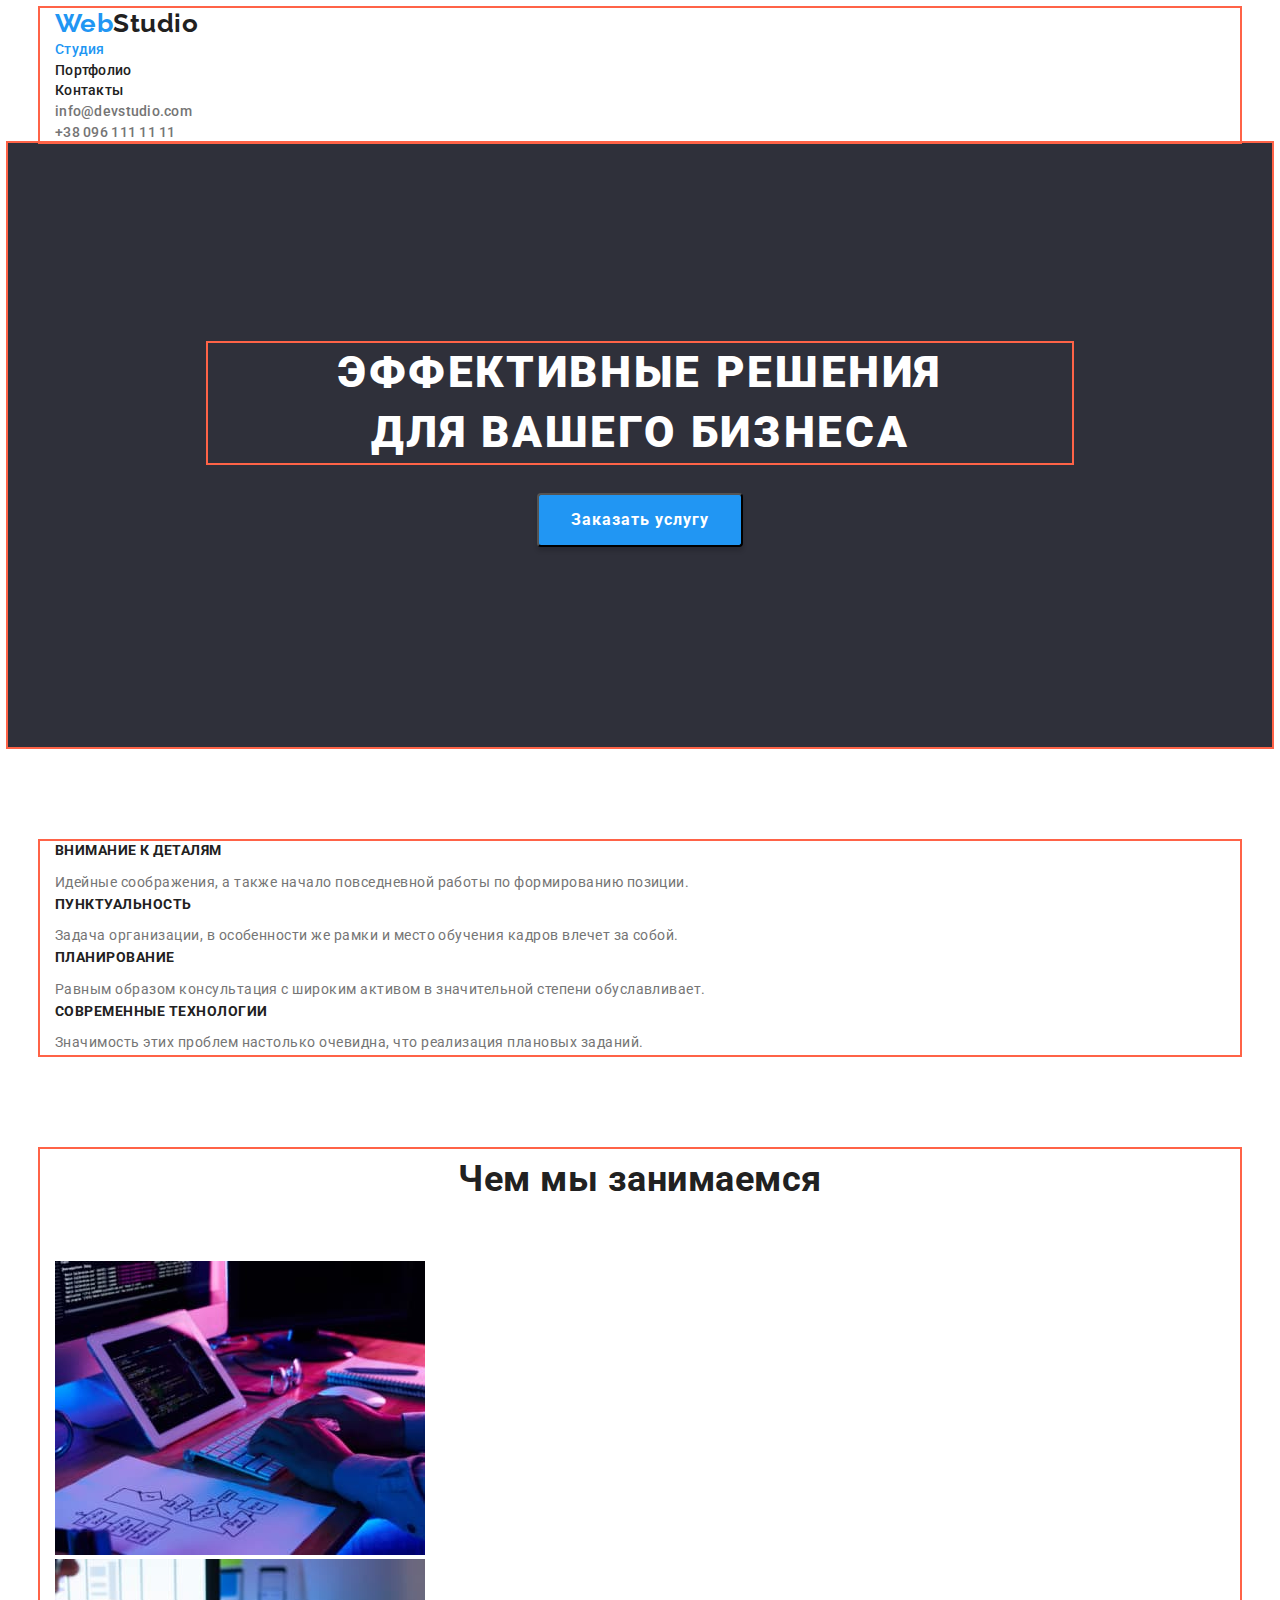
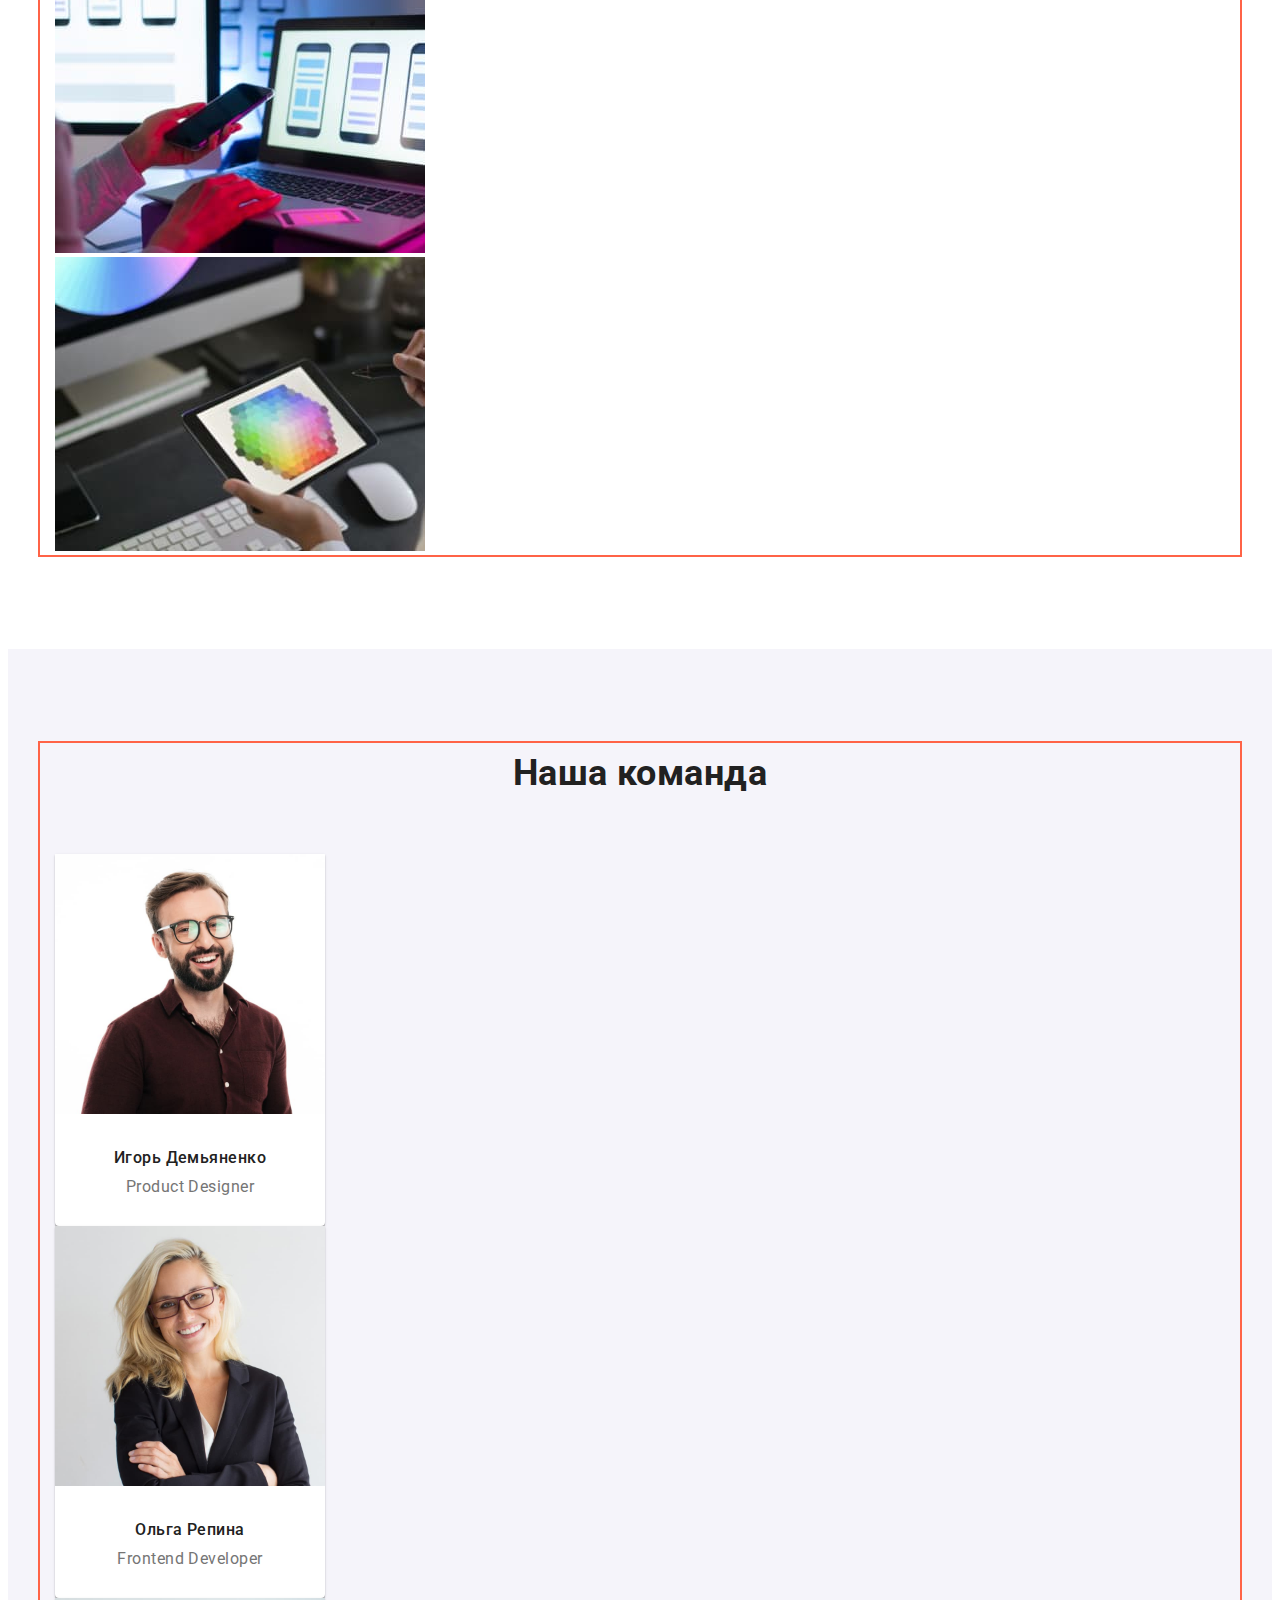
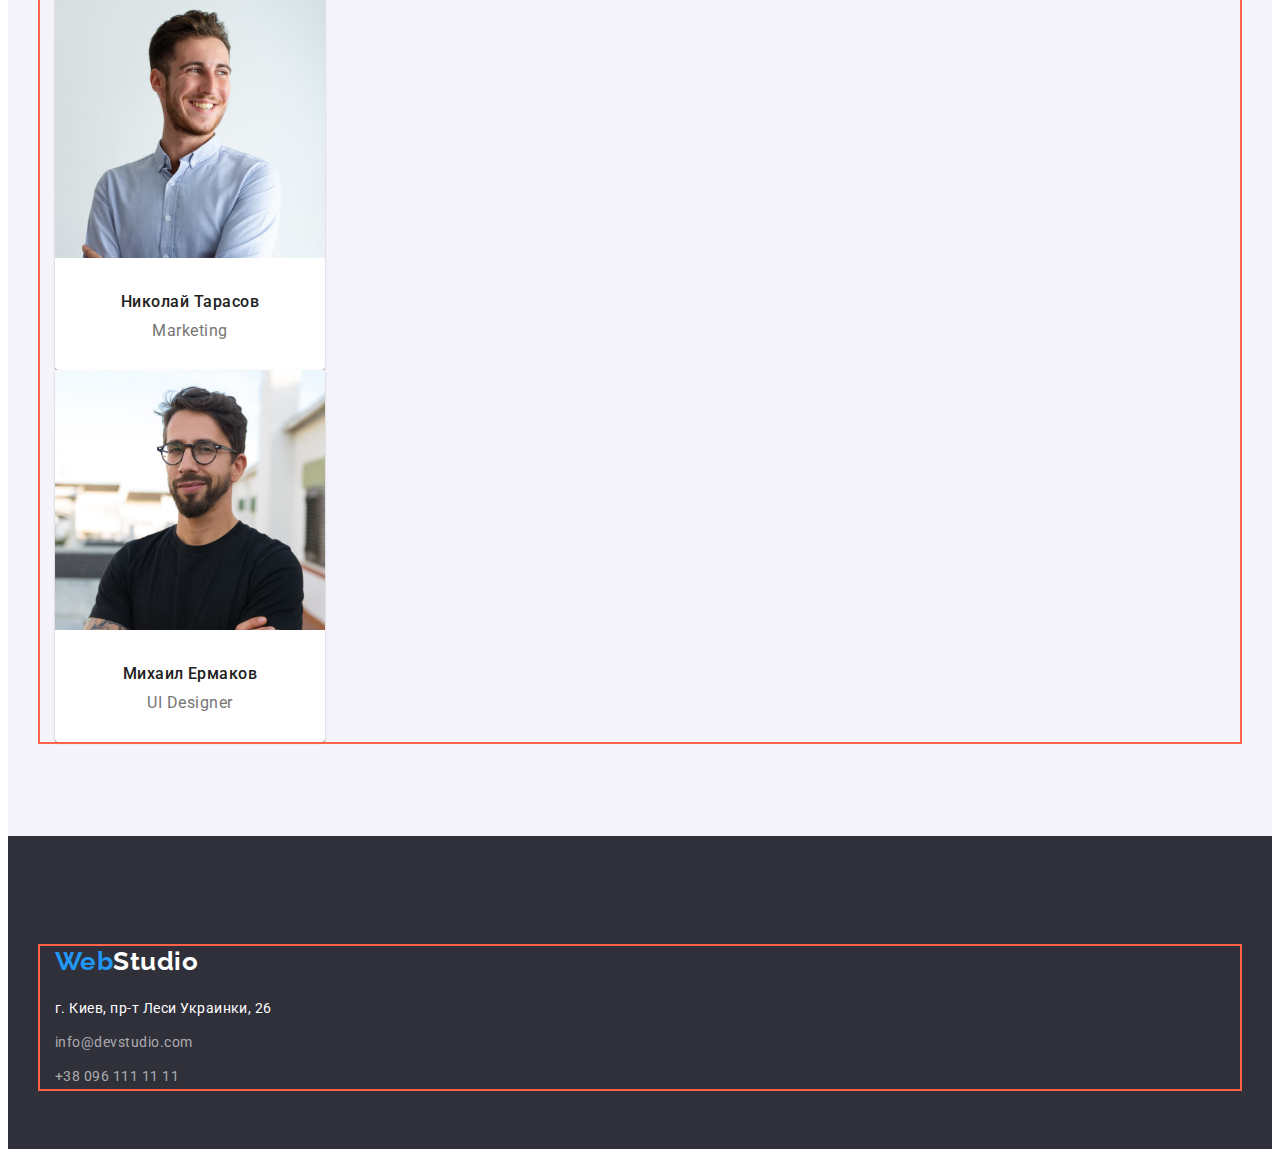
==== index.html @ fc855149 "Добавляет стили и оформление в секцию Наша команда" ====
<!DOCTYPE html>
<html lang="ru">
  <head>
    <meta charset="UTF-8" />
    <meta http-equiv="X-UA-Compatible" content="IE=edge" />
    <meta name="viewport" content="width=device-width, initial-scale=1.0" />
    <title>Document</title>
    <link rel="preconnect" href="https://fonts.googleapis.com" />
    <link rel="preconnect" href="https://fonts.gstatic.com" crossorigin />
    <link
      href="https://fonts.googleapis.com/css2?family=Lato&family=Raleway:wght@700&family=Roboto:wght@400;500;700;900&display=swap"
      rel="stylesheet"
    />
    <link
      rel="stylesheet"
      href="https://cdnjs.cloudflare.com/ajax/libs/modern-normalize/1.1.0/modern-normalize.min.css"
      integrity="sha512-wpPYUAdjBVSE4KJnH1VR1HeZfpl1ub8YT/NKx4PuQ5NmX2tKuGu6U/JRp5y+Y8XG2tV+wKQpNHVUX03MfMFn9Q=="
      crossorigin="anonymous"
      referrerpolicy="no-referrer"
    />
    <link rel="stylesheet" href="./css/styles.css" />
  </head>
  <body>
    <!--Шапка сайта-->
    <header class="header-page">
      <div class="container">
        <nav class="header-nav">
          <!--Навигация на другие страницы-->
          <a href="./index.html" class="logo"
            >Web<span class="studio-black">Studio</span></a
          >
          <ul class="header-list list">
            <li class="header-item">
              <a href="" class="header-link current">Студия</a>
            </li>
            <li class="header-item">
              <a href="./portfolio.html" class="header-link">Портфолио</a>
            </li>
            <li class="header-item">
              <a href="" class="header-link">Контакты</a>
            </li>
          </ul>
        </nav>

        <!--Ccылки на электронный адрес и телефон-->
        <div>
          <ul class="contacts-list list">
            <li>
              <a href="mailto:info@devstudio.com" class="header-contacts"
                >info@devstudio.com</a
              >
            </li>
            <li>
              <a href="tel.:+380961111111" class="header-contacts"
                >+38 096 111 11 11</a
              >
            </li>
          </ul>
        </div>
      </div>
    </header>

    <!--Уникальный контент страницы-->
    <main>
      <!--Герой-->
      <section class="hero">
        <h1 class="hero-title">
          Эффективные решения <br />
          для вашего бизнеса
        </h1>
        <button type="button" class="hero-btn pointer">Заказать услугу</button>
      </section>

      <!--Преимущества (скрытое название)-->
      <section class="feature section">
        <div class="container">
          <h2 hidden>Преимущества</h2>
          <ul class="feature-list list">
            <li>
              <h3 class="feature-title">Внимание к деталям</h3>
              <p class="feature-text">
                Идейные соображения, а также начало повседневной работы по
                формированию позиции.
              </p>
            </li>
            <li>
              <h3 class="feature-title">Пунктуальность</h3>
              <p class="feature-text">
                Задача организации, в особенности же рамки и место обучения
                кадров влечет за собой.
              </p>
            </li>
            <li>
              <h3 class="feature-title">Планирование</h3>
              <p class="feature-text">
                Равным образом консультация с широким активом в значительной
                степени обуславливает.
              </p>
            </li>
            <li>
              <h3 class="feature-title">Современные технологии</h3>
              <p class="feature-text">
                Значимость этих проблем настолько очевидна, что реализация
                плановых заданий.
              </p>
            </li>
          </ul>
        </div>
      </section>

      <!--Чем мы занимаемся-->
      <section class="about">
        <div class="container">
          <h2 class="about-title">Чем мы занимаемся</h2>
          <ul class="about-list list">
            <li class="about-item">
              <img
                src="./images/transformer.jpg"
                alt="На фото ноутбук-трансформер и руки на клавиатуре"
                width="370"
              />
            </li>
            <li class="about-item">
              <img
                src="./images/laptop.jpg"
                alt="На фото ноутбук и смартфон в руке"
                width="370"
              />
            </li>
            <li class="about-item">
              <img
                src="./images/tablet.jpg"
                alt="На фото планшет в руке"
                width="370"
              />
            </li>
          </ul>
        </div>
      </section>

      <!--Наша команда-->
      <section class="team section">
        <div class="container">
          <h2 class="team-title">Наша команда</h2>
          <ul class="team-list list">
            <li class="team-card">
              <img
                src="./images/demianenko.jpg"
                alt="На фото продукт дизайнер Игорь Демьяненко"
                width="270"
              />
              <div class="team-text">
                <h3 class="team-person">Игорь Демьяненко</h3>
                <p lang="en" class="team-position">Product Designer</p>
              </div>
            </li>
            <li class="team-card">
              <img
                src="./images/repina.jpg"
                alt="На фото фронтенд разработчик Ольга Репина"
                width="270"
              />
              <div class="team-text">
                <h3 class="team-person">Ольга Репина</h3>
                <p lang="en" class="team-position">Frontend Developer</p>
              </div>
            </li>
            <li class="team-card">
              <img
                src="./images/tarasov.jpg"
                alt="На фото маркетолог Николай Тарасов"
                width="270"
              />
              <div class="team-text">
                <h3 class="team-person">Николай Тарасов</h3>
                <p lang="en" class="team-position">Marketing</p>
              </div>
            </li>
            <li class="team-card">
              <img
                src="./images/ermakov.jpg"
                alt="На фото дизайнер интерфейса Михаил Ермаков"
                width="270"
              />
              <div class="team-text">
                <h3 class="team-person">Михаил Ермаков</h3>
                <p lang="en" class="team-position">UI Designer</p>
              </div>
            </li>
          </ul>
        </div>
      </section>
    </main>

    <!--Подвал сайта-->
    <footer class="footer">
      <div class="container">
        <a href="./index.html" class="logo"
          >Web<span class="studio-white">Studio</span></a
        >
        <address class="address">
          <ul class="address-list list">
            <li class="address-items">
              <a href="" class="footer-address"
                >г. Киев, пр-т Леси Украинки, 26
              </a>
            </li>
            <li class="address-items">
              <a href="mailto:info@devstudio.com" class="footer-contacts"
                >info@devstudio.com</a
              >
            </li>
            <li>
              <a href="tel.:+380961111111" class="footer-contacts"
                >+38 096 111 11 11</a
              >
            </li>
          </ul>
        </address>
      </div>
    </footer>
  </body>
</html>
---- css/styles.css ----
:root {
  --primary-text-color: #212121;
  --title-text-color: #757575;
  --accent-color: #2196f3;
  --primary-white-color: #ffffff;
  --secondary-bg-color: #e5e5e5;
  --team-button-bg-color: #f5f4fa;
  --contacts-footer-color: rgba(255, 255, 255, 0.6);
  --footer-bg-color: #2f303a;
}

html {
  box-sizing: border-box;
}

*,
*::before,
*::after {
  box-sizing: inherit;
}

body {
  color: var(--primary-text-color);
  background-color: var(--primary-white-color);

  font-family: Roboto, sans-serif;
  letter-spacing: 0.03em;
}

.list {
  padding: 0;
  margin: 0;
  list-style: none;
}

.header-link.current {
  color: var(--accent-color);
  text-decoration: none;
}

.pointer {
  cursor: pointer;
}

.container {
  margin-left: auto;
  margin-right: auto;
  width: 1200px;
  padding-left: 15px;
  padding-right: 15px;
  outline: 2px solid tomato;
}

.section {
  padding-top: 94px;
  padding-bottom: 94px;
}

/* Logo */
.logo {
  color: var(--accent-color);
  font-family: Raleway, sans-serif;

  font-weight: 700;
  font-size: 26px;
  line-height: 1.2;
  text-decoration: none;
}

.logo:focus {
  color: var(--accent-color);
}

.studio-black {
  color: var(--primary-text-color);
  text-decoration: none;
}

.studio-white {
  color: var(--primary-white-color);
}

/* Header */
.header-link {
  color: var(--primary-text-color);

  font-style: normal;
  font-weight: 500;
  font-size: 14px;
  line-height: 1.4;
  letter-spacing: 0.02em;
  text-decoration: none;
}

.header-link:hover,
.header-link:focus {
  color: var(--accent-color);
}

.header-contacts {
  color: var(--title-text-color);

  font-weight: 500;
  font-size: 14px;
  line-height: 1.4;
  letter-spacing: 0.02em;
  text-decoration: none;
}

.header-contacts:hover,
.header-contacts:focus {
  color: var(--accent-color);
}

.header-page {
  border-bottom: 1px solid #ececec;
}

/* .header-nav {
  display: flex;
  align-items: center;
  justify-content: space-between;
}

/* .header-list {
  display: flex;
  justify-content: flex-start;
  align-items: center;
  justify-content: space-between;
} */

/* .header-list > .header-item:not(:last-child) {
  margin-right: 50px;
} */

/* .header-list.flex-start {
  justify-content: flex-start;
} */

/* .header-list.center {
  justify-content: center;
} */

/* .header-list.space-between {
  justify-content: space-between;
} */

/* Hero */
.hero {
  background-color: var(--footer-bg-color);
  outline: 2px solid tomato;
  padding: 200px;

  text-align: center;
}

.hero-title {
  margin-top: 0;
  margin-bottom: 30px;
  color: var(--primary-white-color);

  font-weight: 900;
  font-size: 44px;
  line-height: 1.36;
  letter-spacing: 0.06em;
  text-transform: uppercase;
  outline: 2px solid tomato;
}

.hero-btn {
  display: inline-block;
  padding: 10px 32px;
  border-radius: 4px;
  min-width: 200px;

  color: var(--primary-white-color);
  background-color: var(--accent-color);
  box-shadow: 0px 4px 4px rgba(0, 0, 0, 0.15);

  font-family: inherit;
  font-weight: 700;
  font-size: 16px;
  line-height: 1.9;
  letter-spacing: 0.06em;
}

.hero-btn:hover,
.hero-btn:focus {
  background-color: #188ce8;
  color: var(--primary-white-color);
}

/* Feature */
.feature-text {
  margin-top: 0;
  margin-bottom: 0;

  color: var(--title-text-color);

  font-size: 14px;
  line-height: 1.71;
}

.feature-title {
  margin-top: 0;
  margin-bottom: 10px;

  font-weight: 700;
  font-size: 14px;
  line-height: 1.4;
  text-transform: uppercase;
}

/* About and Team */
.about {
  padding-bottom: 94px;
}
.about-title {
  margin-top: 0;
  margin-bottom: 50px;

  font-weight: 700;
  font-size: 36px;
  line-height: 1.7;
  text-align: center;
}

.team-title {
  margin-top: 0;
  margin-bottom: 50px;

  font-weight: 700;
  font-size: 36px;
  line-height: 1.7;
  text-align: center;
}

.team {
  background-color: var(--team-button-bg-color);
}

.team-card {
  width: 270px;

  background: #ffffff;
  box-shadow: 0px 1px 3px rgba(0, 0, 0, 0.12), 0px 1px 1px rgba(0, 0, 0, 0.14),
    0px 2px 1px rgba(0, 0, 0, 0.2);
  border-radius: 0px 0px 4px 4px;
}

.team-text {
  padding-top: 30px;
  padding-bottom: 30px;
}

.team-person {
  margin-top: 0;
  margin-bottom: 10px;

  font-weight: 500;
  font-size: 16px;
  line-height: 1.19;
  text-align: center;
}

.team-position {
  margin-top: 0;
  margin-bottom: 0;

  color: var(--title-text-color);

  font-size: 16px;
  line-height: 1.19;
  text-align: center;
}

/* Footer */
.footer {
  background-color: var(--footer-bg-color);

  padding-top: 110px;
  padding-bottom: 60px;
}

.footer-address {
  color: var(--primary-white-color);

  font-style: normal;
  font-weight: 400;
  font-size: 14px;
  line-height: 1.7;
  text-decoration: none;
}

.footer-address:hover,
.footer-address:focus {
  color: var(--accent-color);
}

.footer-contacts {
  color: var(--contacts-footer-color);

  font-style: normal;
  font-weight: 400;
  font-size: 14px;
  line-height: 1.7;
  text-decoration: none;
}

.footer-contacts:hover,
.footer-contacts:focus {
  color: var(--accent-color);
}

.address {
  margin-top: 20px;
}

.address-items {
  margin-bottom: 10px;
}

/* ------Portfolio------ */
/* Our Projects and Works */
.projects-page {
  background-color: var(--secondary-bg-color);
}

.projects-list {
  margin-bottom: 35px;
}

.works-link {
  text-decoration: none;
}

.works-item {
  /* width: 370px;
  height: 404px; */
}

.works-text {
  padding: 20px 25px;
  border-bottom: 1px solid tomato;
  border-left: 1px solid tomato;
  border-right: 1px solid tomato;

  width: 370px;
}

.works-title {
  margin-top: 0;
  margin-bottom: 4px;
  color: var(--primary-text-color);

  font-weight: 700;
  font-size: 18px;
  line-height: 2;
  letter-spacing: 0.06em;
  text-decoration: none;
}

.works-desc {
  margin-top: 0;
  margin-bottom: 0;
  color: var(--title-text-color);

  font-weight: 400;
  font-size: 16px;
  line-height: 1.88;
}

.projects-btn {
  color: var(--primary-text-color);
  background-color: var(--team-button-bg-color);

  font-family: inherit;
  font-weight: 500;
  font-size: 16px;
  line-height: 1.6;
  text-align: center;
}

.projects-btn:hover,
.projects-btn:focus {
  background-color: var(--accent-color);
  color: var(--primary-white-color);
}
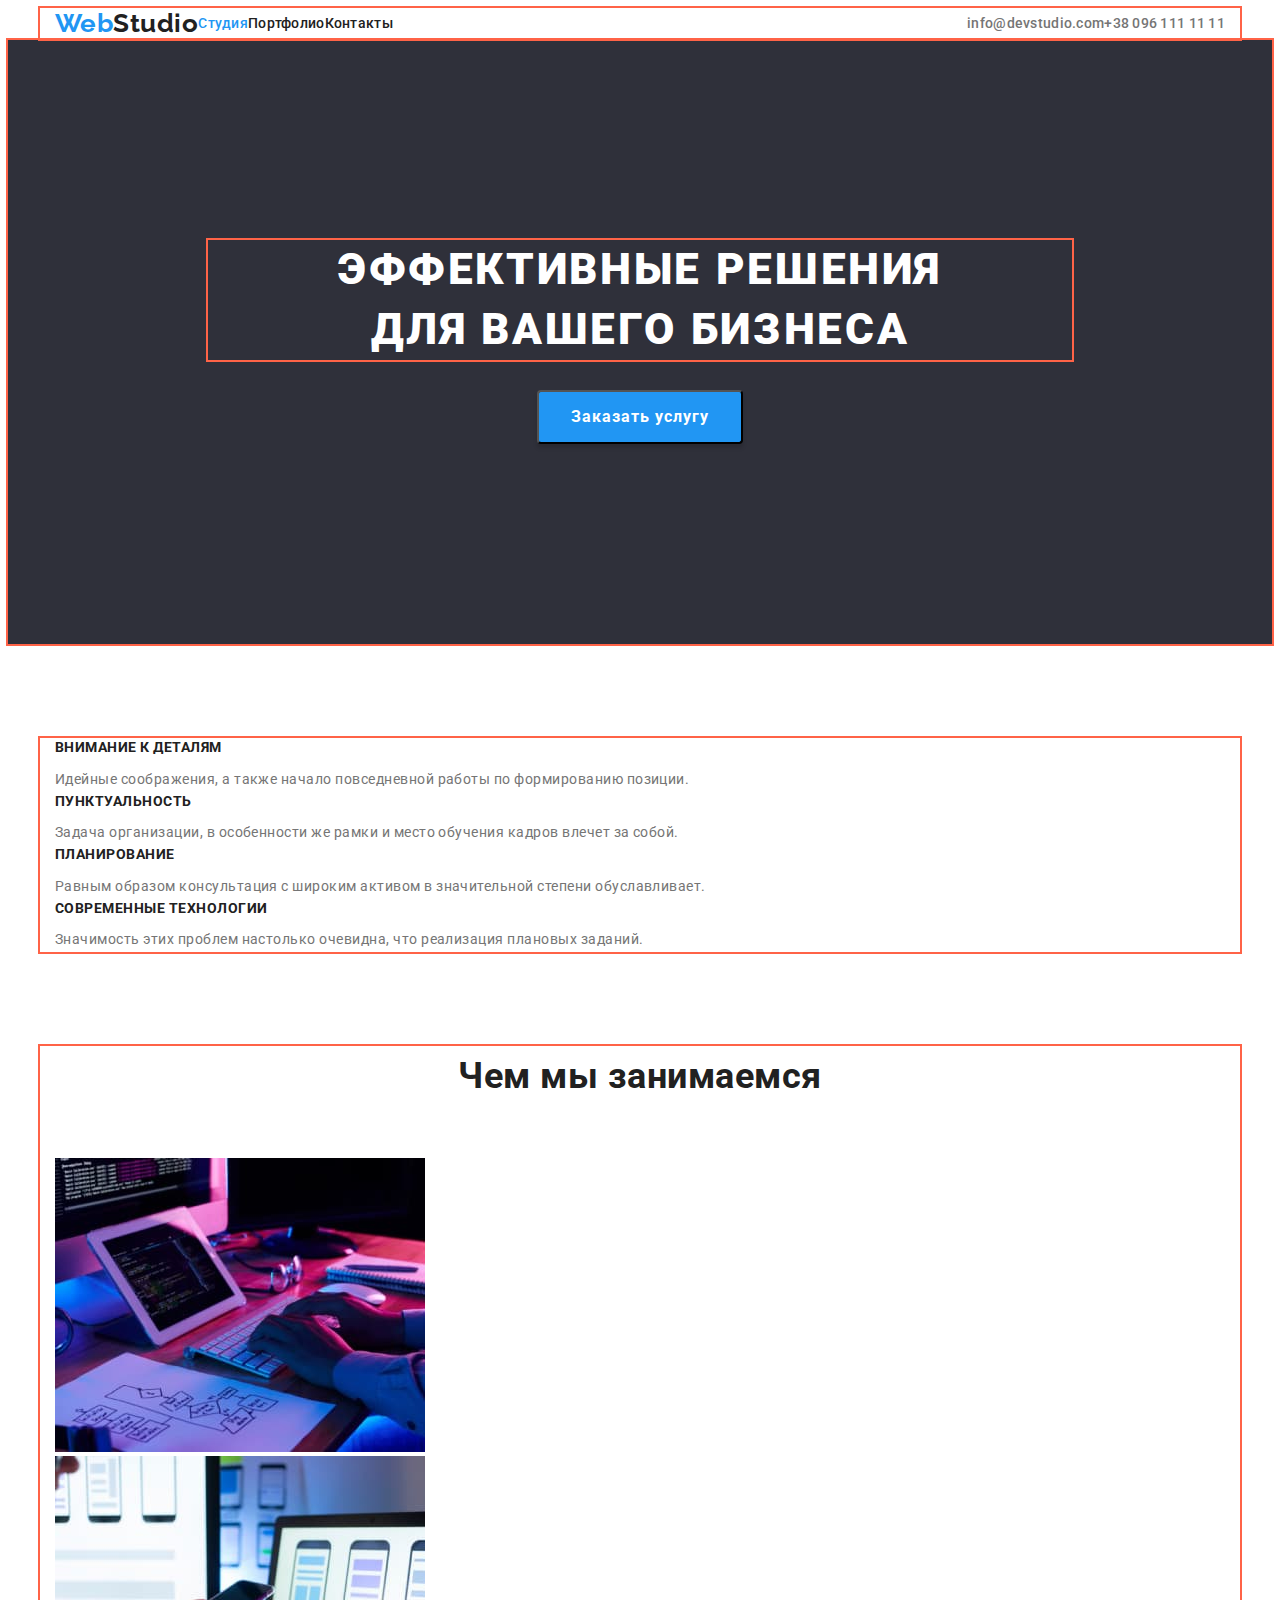
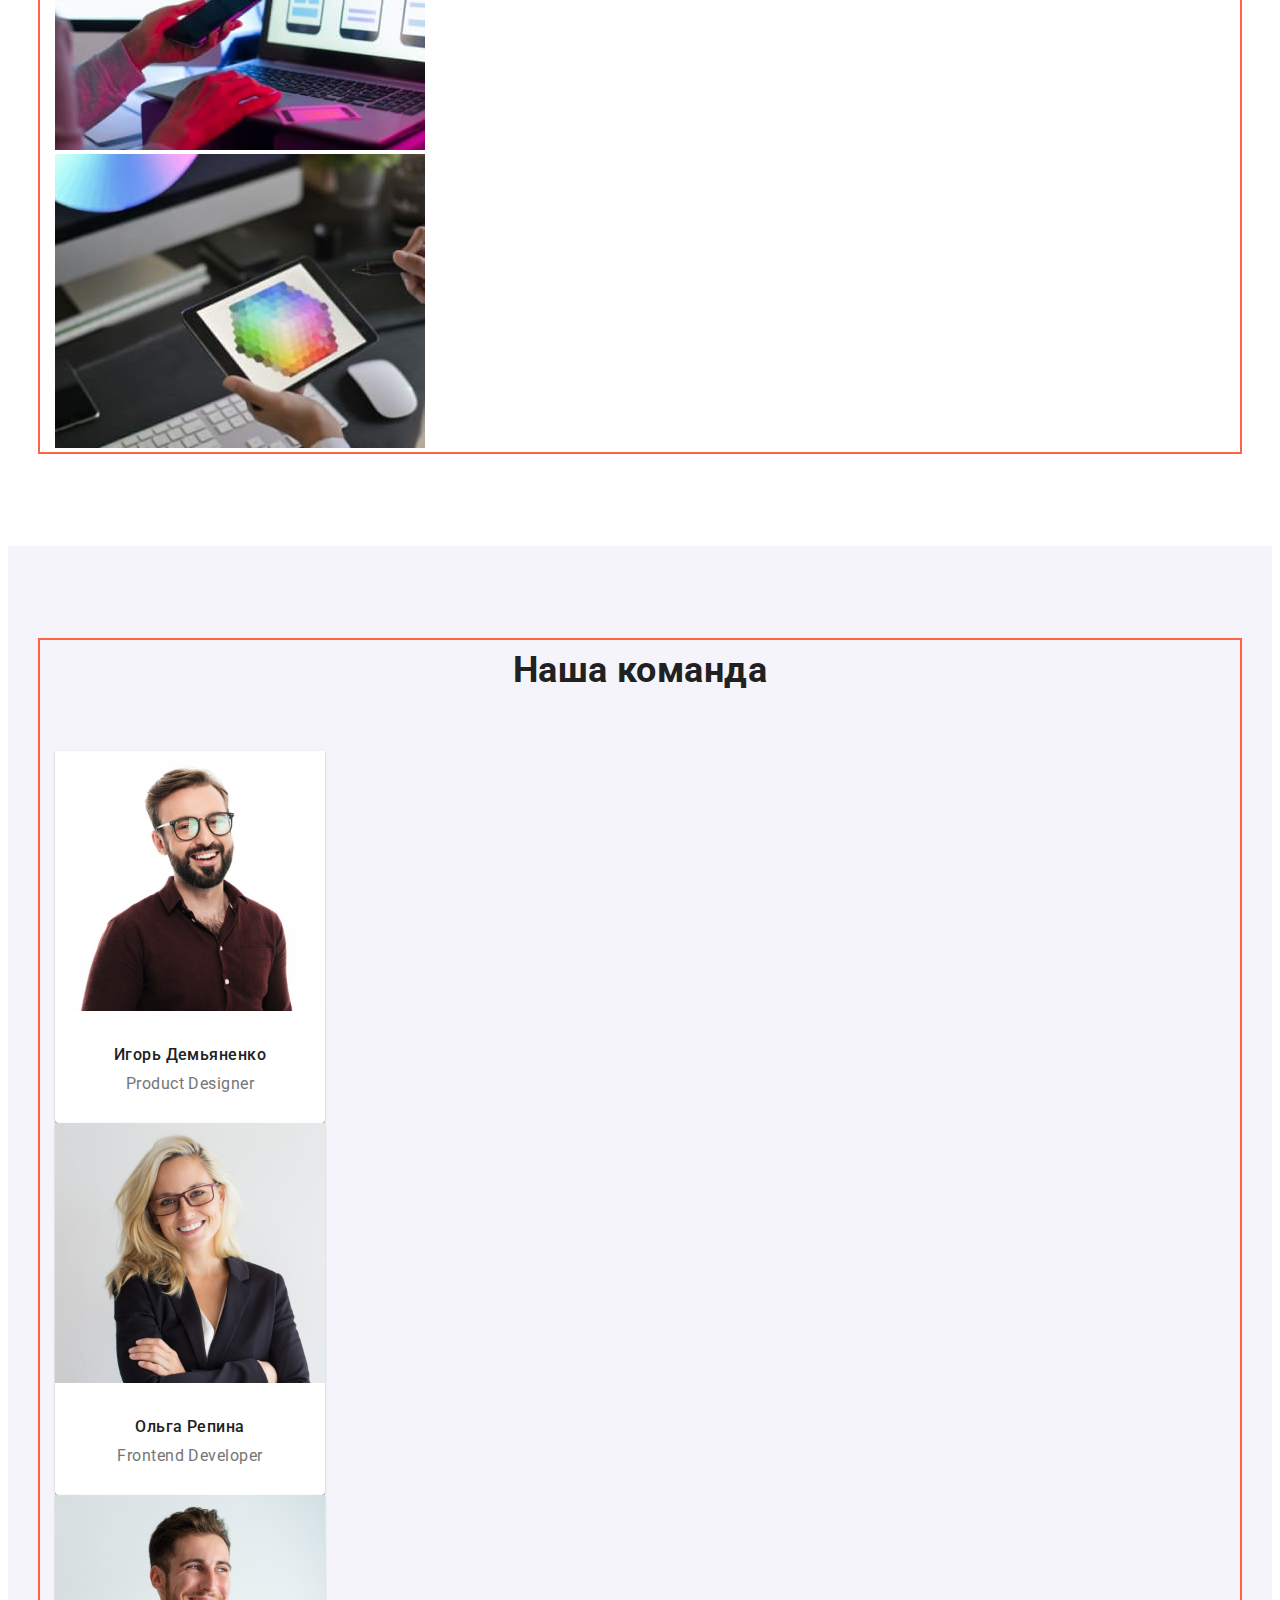
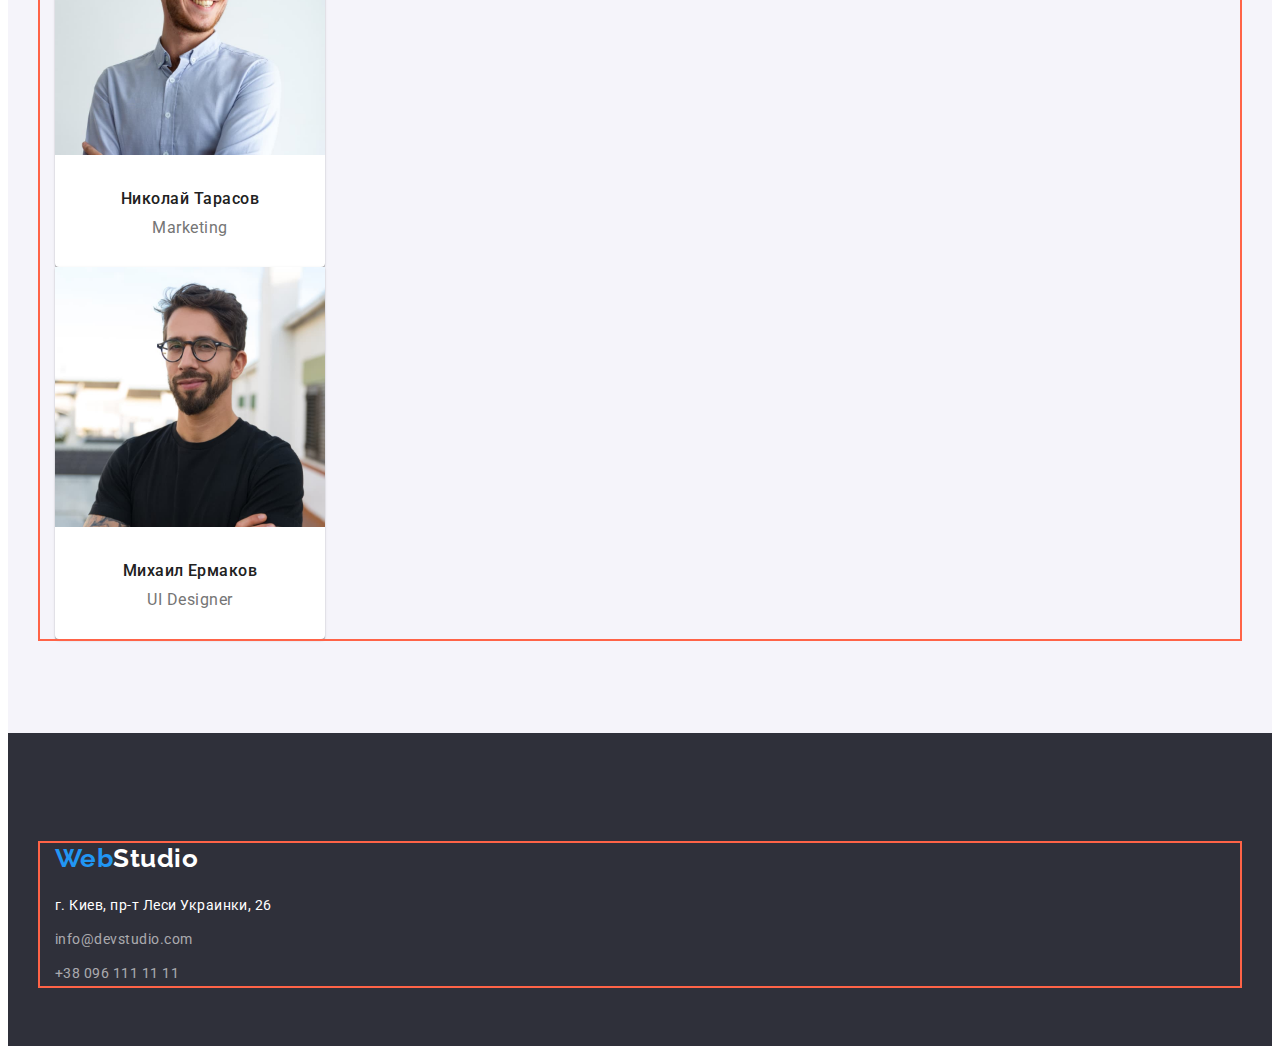
==== commit a957f86d: "Добавляет стили к хедеру" ====
--- a/index.html
+++ b/index.html
@@ -41,22 +41,18 @@
             </li>
           </ul>
         </nav>
-
-        <!--Ccылки на электронный адрес и телефон-->
-        <div>
-          <ul class="contacts-list list">
-            <li>
-              <a href="mailto:info@devstudio.com" class="header-contacts"
-                >info@devstudio.com</a
-              >
-            </li>
-            <li>
-              <a href="tel.:+380961111111" class="header-contacts"
-                >+38 096 111 11 11</a
-              >
-            </li>
-          </ul>
-        </div>
+        <ul class="contacts-list list">
+          <li class="contacts-item">
+            <a href="mailto:info@devstudio.com" class="header-contacts"
+              >info@devstudio.com</a
+            >
+          </li>
+          <li class="contacts-item">
+            <a href="tel.:+380961111111" class="header-contacts"
+              >+38 096 111 11 11</a
+            >
+          </li>
+        </ul>
       </div>
     </header>
 
--- a/css/styles.css
+++ b/css/styles.css
@@ -116,18 +116,27 @@
   border-bottom: 1px solid #ececec;
 }
 
-/* .header-nav {
+.header-page .container {
   display: flex;
   align-items: center;
-  justify-content: space-between;
-}
-
-/* .header-list {
+}
+
+.header-nav {
   display: flex;
-  justify-content: flex-start;
   align-items: center;
-  justify-content: space-between;
-} */
+}
+
+.header-list {
+  display: flex;
+  /* align-items: center; */
+  /* justify-content: flex-start;
+  justify-content: space-between; */
+}
+
+.contacts-list {
+  display: flex;
+  margin-left: auto;
+}
 
 /* .header-list > .header-item:not(:last-child) {
   margin-right: 50px;
@@ -323,7 +332,7 @@
 /* ------Portfolio------ */
 /* Our Projects and Works */
 .projects-page {
-  background-color: var(--secondary-bg-color);
+  background-color: var(--primary-white-color);
 }
 
 .projects-list {
@@ -335,15 +344,14 @@
 }
 
 .works-item {
-  /* width: 370px;
-  height: 404px; */
+  /* background: #ffffff; */
 }
 
 .works-text {
   padding: 20px 25px;
-  border-bottom: 1px solid tomato;
-  border-left: 1px solid tomato;
-  border-right: 1px solid tomato;
+  border-bottom: 1px solid #eeeeee;
+  border-left: 1px solid #eeeeee;
+  border-right: 1px solid #eeeeee;
 
   width: 370px;
 }
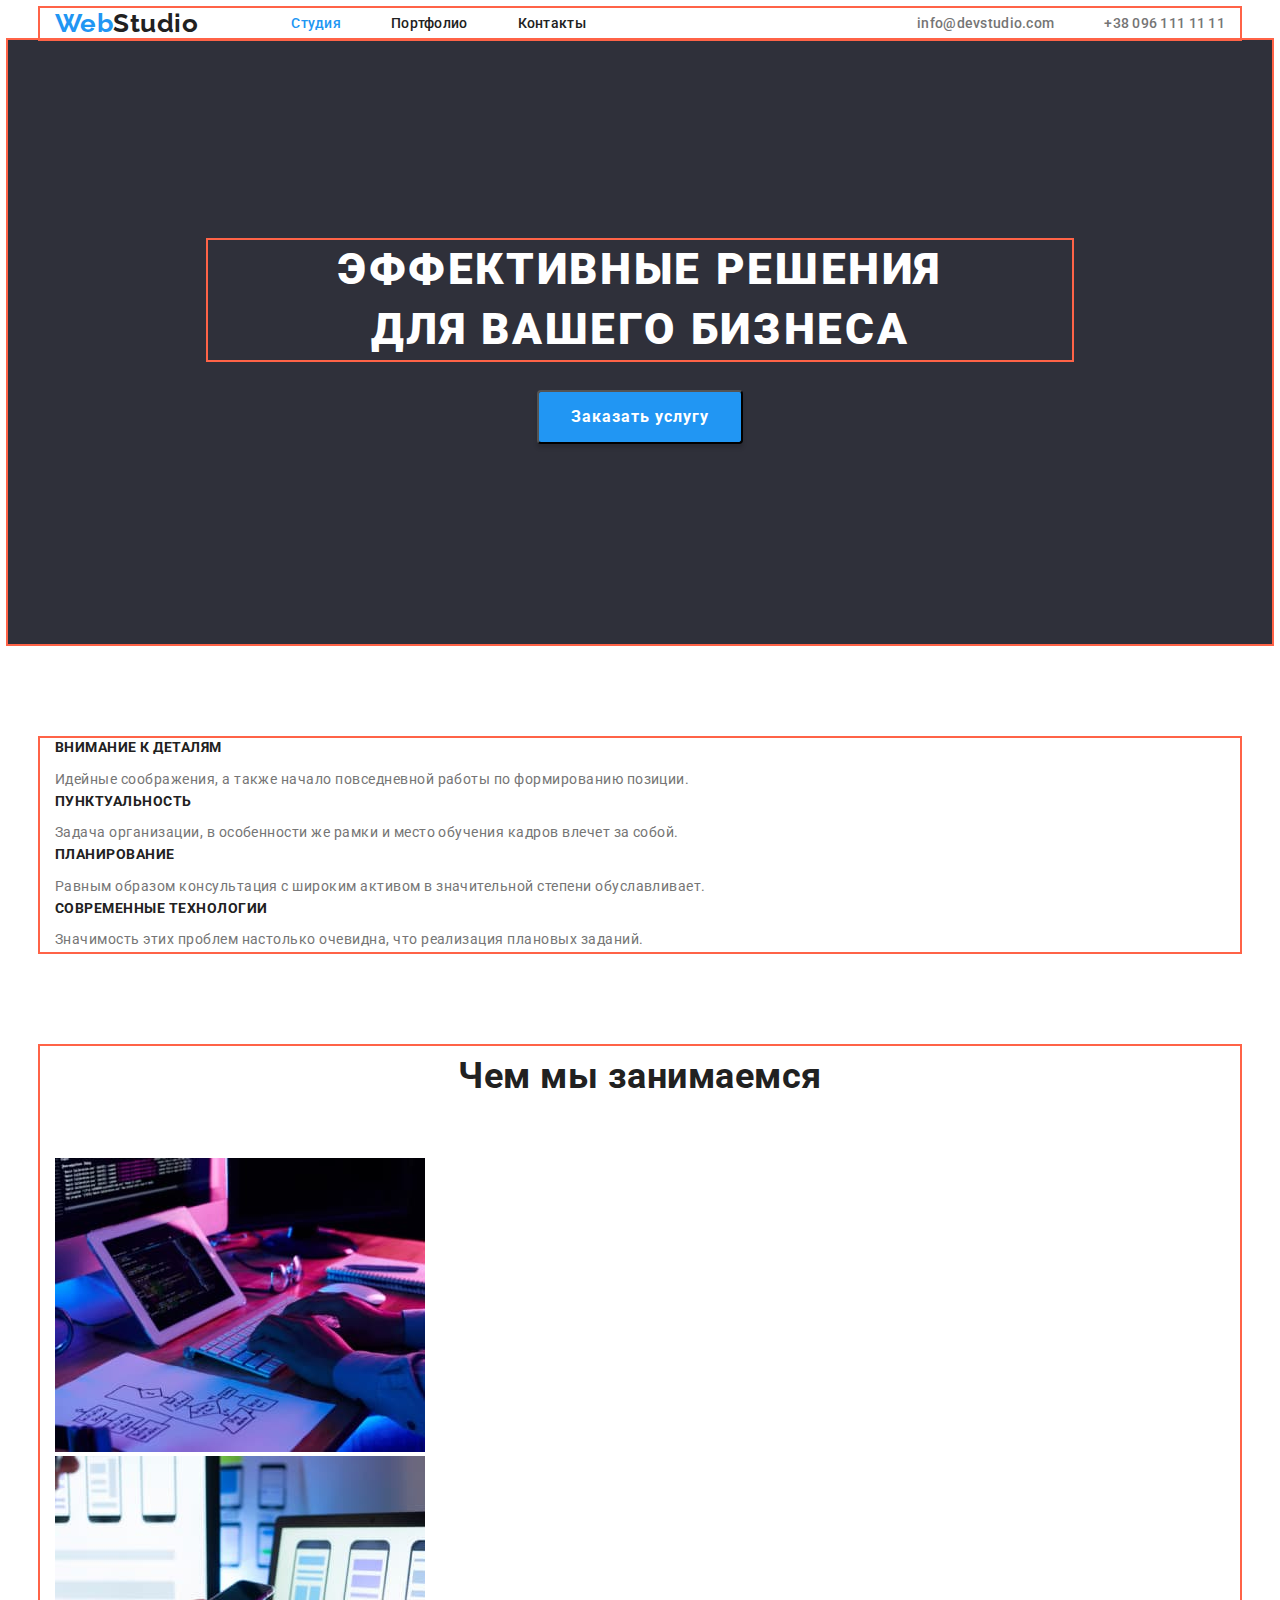
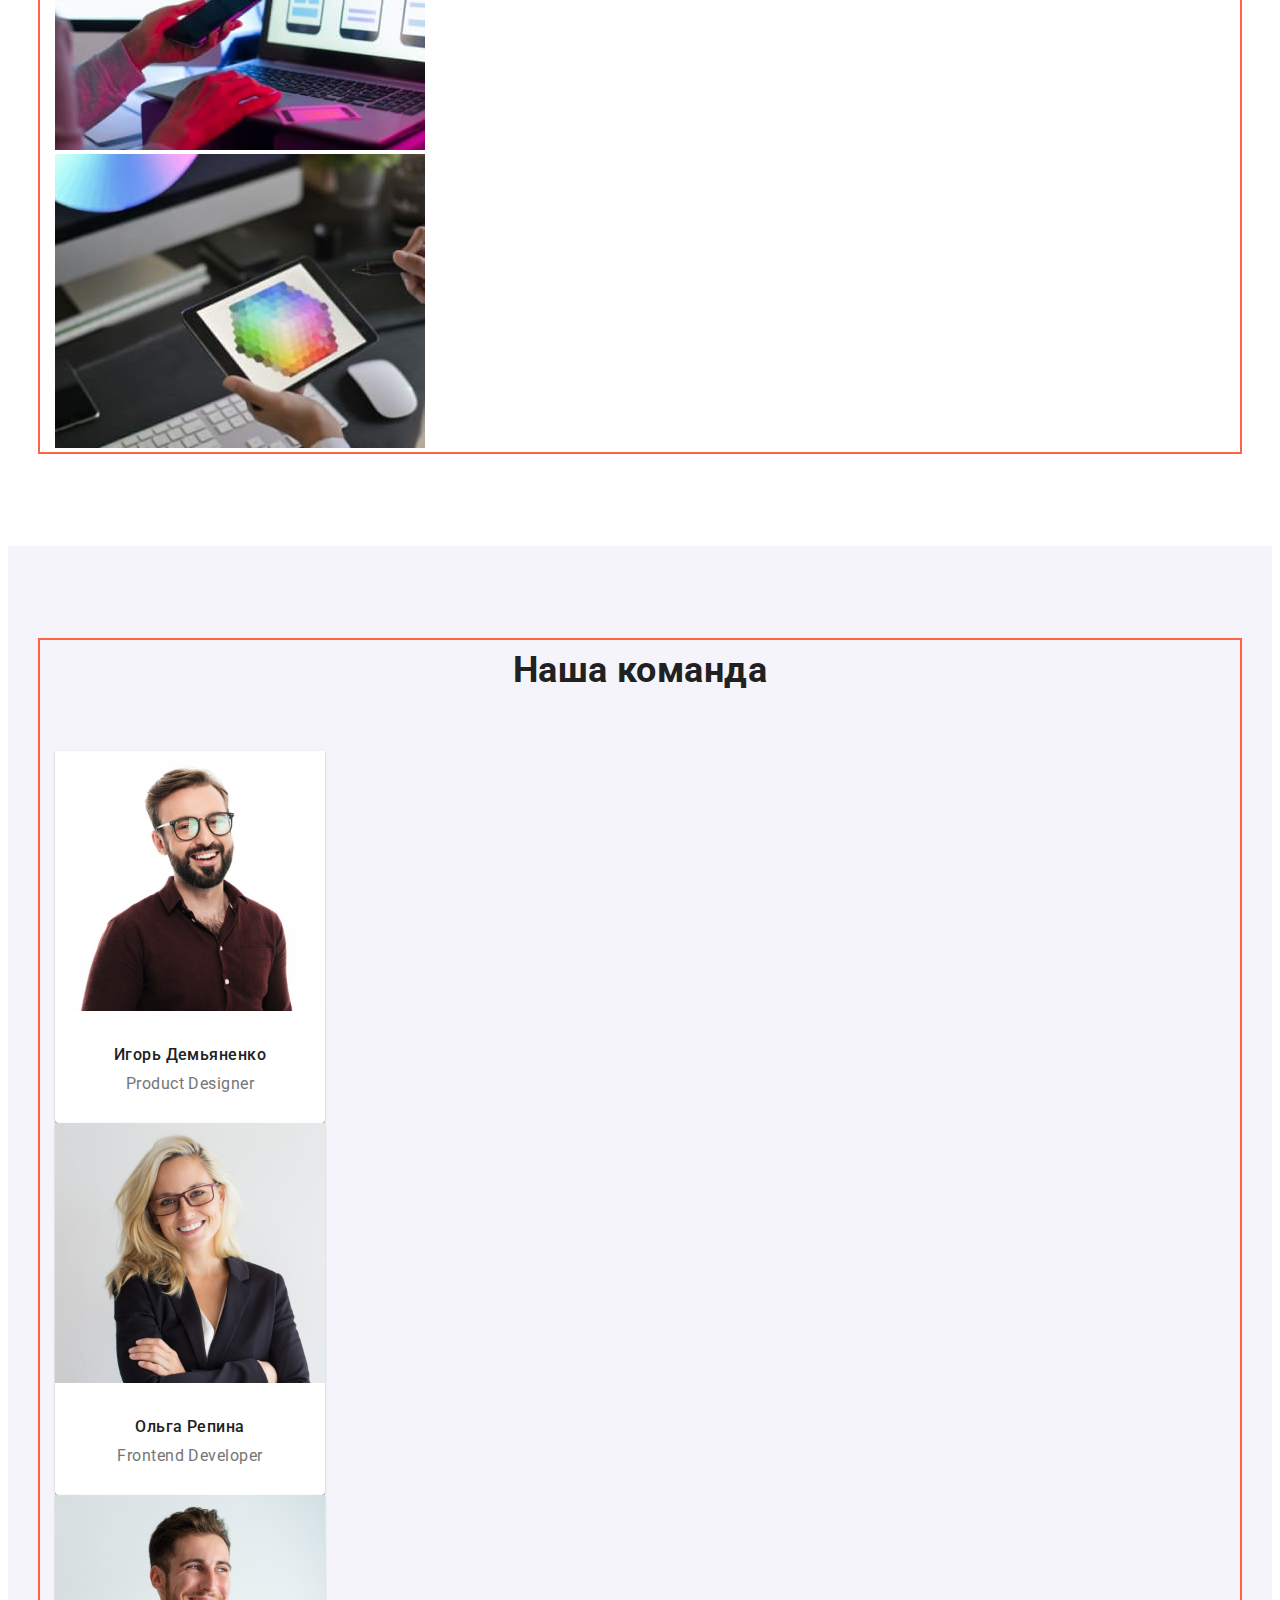
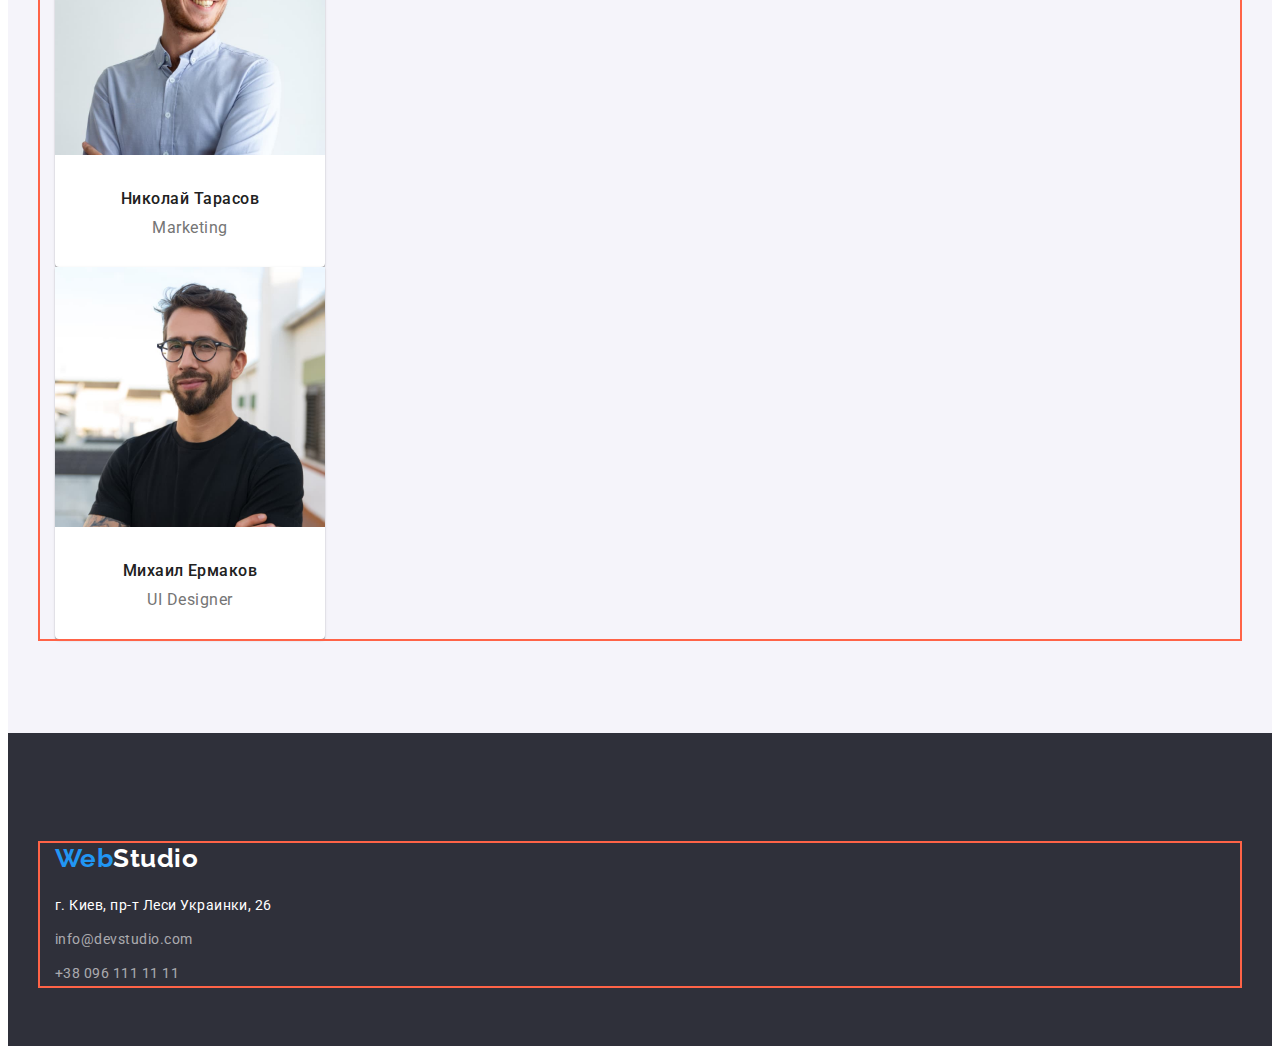
==== commit 95f3acbd: "Добавляет марджины в хедере" ====
--- a/index.html
+++ b/index.html
@@ -42,12 +42,12 @@
           </ul>
         </nav>
         <ul class="contacts-list list">
-          <li class="contacts-item">
+          <li class="contacts-item mail">
             <a href="mailto:info@devstudio.com" class="header-contacts"
               >info@devstudio.com</a
             >
           </li>
-          <li class="contacts-item">
+          <li class="contacts-item tel">
             <a href="tel.:+380961111111" class="header-contacts"
               >+38 096 111 11 11</a
             >
--- a/css/styles.css
+++ b/css/styles.css
@@ -58,6 +58,8 @@
 
 /* Logo */
 .logo {
+  margin-right: 93px;
+
   color: var(--accent-color);
   font-family: Raleway, sans-serif;
 
@@ -133,9 +135,17 @@
   justify-content: space-between; */
 }
 
+.header-item:not(:last-child) {
+  margin-right: 50px;
+}
+
 .contacts-list {
   display: flex;
   margin-left: auto;
+}
+
+.tel {
+  margin-left: 50px;
 }
 
 /* .header-list > .header-item:not(:last-child) {
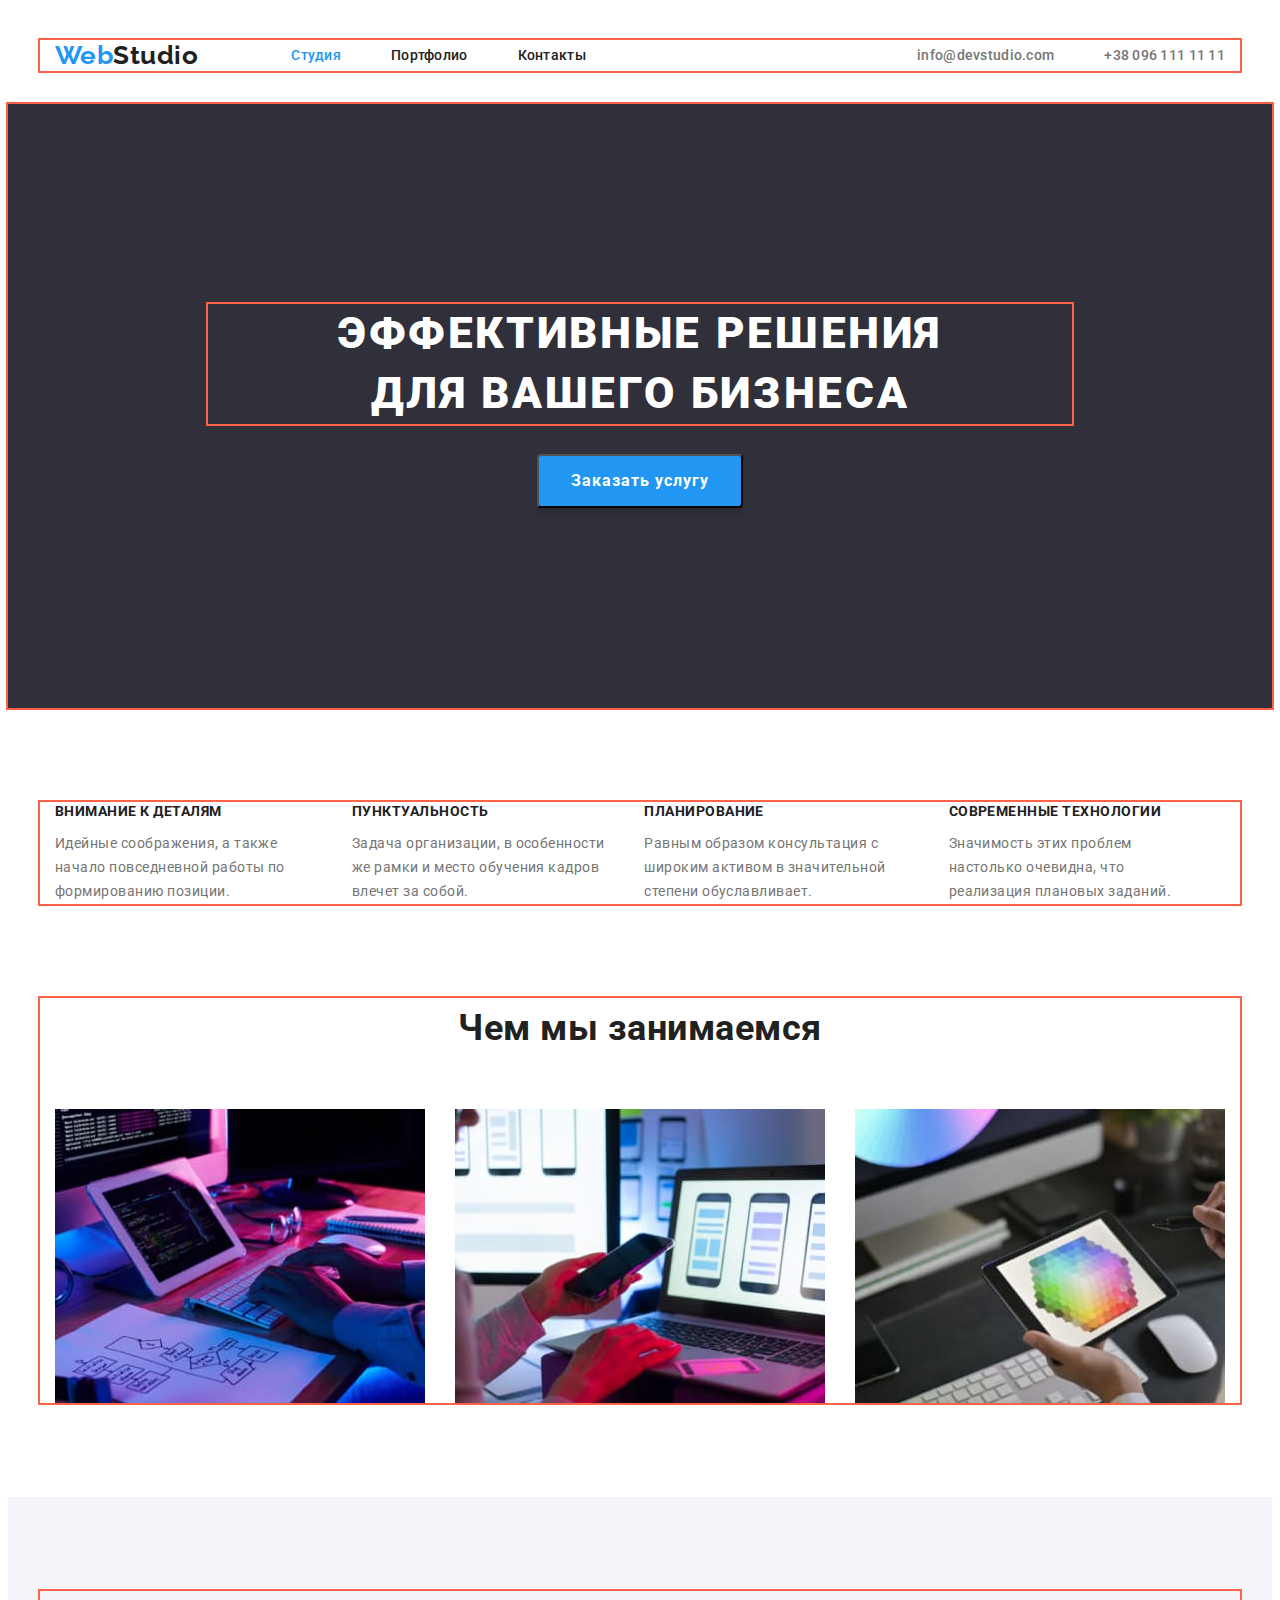
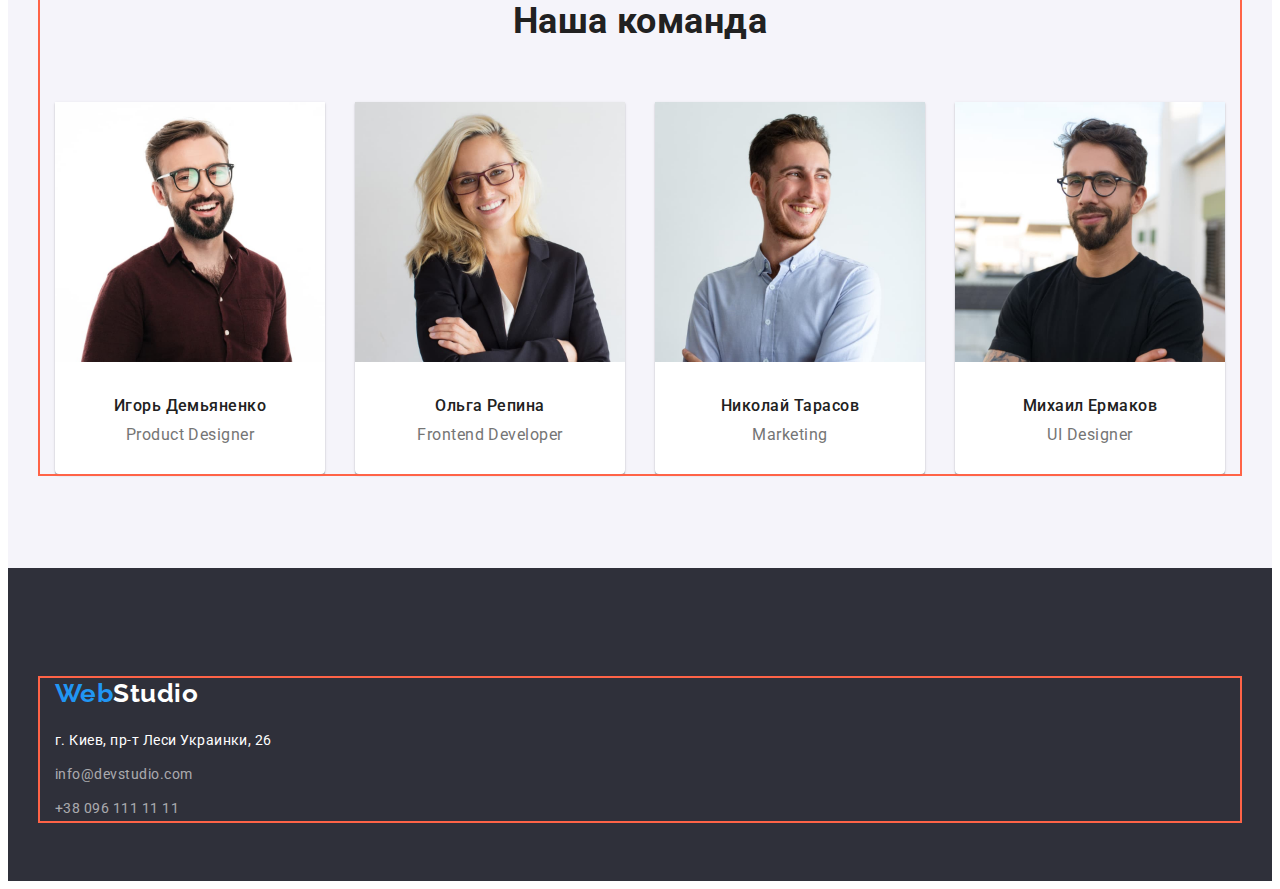
==== commit 18406848: "Добавляет стили и оформление к двум страницам" ====
--- a/index.html
+++ b/index.html
@@ -72,28 +72,28 @@
         <div class="container">
           <h2 hidden>Преимущества</h2>
           <ul class="feature-list list">
-            <li>
+            <li class="featur-item">
               <h3 class="feature-title">Внимание к деталям</h3>
               <p class="feature-text">
                 Идейные соображения, а также начало повседневной работы по
                 формированию позиции.
               </p>
             </li>
-            <li>
+            <li class="featur-item">
               <h3 class="feature-title">Пунктуальность</h3>
               <p class="feature-text">
                 Задача организации, в особенности же рамки и место обучения
                 кадров влечет за собой.
               </p>
             </li>
-            <li>
+            <li class="featur-item">
               <h3 class="feature-title">Планирование</h3>
               <p class="feature-text">
                 Равным образом консультация с широким активом в значительной
                 степени обуславливает.
               </p>
             </li>
-            <li>
+            <li class="featur-item">
               <h3 class="feature-title">Современные технологии</h3>
               <p class="feature-text">
                 Значимость этих проблем настолько очевидна, что реализация
@@ -111,6 +111,7 @@
           <ul class="about-list list">
             <li class="about-item">
               <img
+                class="about-img"
                 src="./images/transformer.jpg"
                 alt="На фото ноутбук-трансформер и руки на клавиатуре"
                 width="370"
@@ -118,6 +119,7 @@
             </li>
             <li class="about-item">
               <img
+                class="about-img"
                 src="./images/laptop.jpg"
                 alt="На фото ноутбук и смартфон в руке"
                 width="370"
@@ -125,6 +127,7 @@
             </li>
             <li class="about-item">
               <img
+                class="about-img"
                 src="./images/tablet.jpg"
                 alt="На фото планшет в руке"
                 width="370"
@@ -206,7 +209,7 @@
                 >info@devstudio.com</a
               >
             </li>
-            <li>
+            <li class="address-items">
               <a href="tel.:+380961111111" class="footer-contacts"
                 >+38 096 111 11 11</a
               >
--- a/css/styles.css
+++ b/css/styles.css
@@ -116,6 +116,8 @@
 
 .header-page {
   border-bottom: 1px solid #ececec;
+  padding-top: 32px;
+  padding-bottom: 32px;
 }
 
 .header-page .container {
@@ -210,6 +212,14 @@
 }
 
 /* Feature */
+.feature-list {
+  display: flex;
+}
+
+.feature-text {
+  margin-right: 30px;
+}
+
 .feature-text {
   margin-top: 0;
   margin-bottom: 0;
@@ -234,6 +244,7 @@
 .about {
   padding-bottom: 94px;
 }
+
 .about-title {
   margin-top: 0;
   margin-bottom: 50px;
@@ -244,6 +255,23 @@
   text-align: center;
 }
 
+.about-list {
+  display: flex;
+}
+
+.about-item + .about-item {
+  margin-left: 30px;
+}
+
+.about-img {
+  display: block;
+  max-width: 100%;
+  height: auto;
+}
+.team {
+  background-color: var(--team-button-bg-color);
+}
+
 .team-title {
   margin-top: 0;
   margin-bottom: 50px;
@@ -254,12 +282,14 @@
   text-align: center;
 }
 
-.team {
-  background-color: var(--team-button-bg-color);
+.team-list {
+  display: flex;
+  flex-wrap: wrap;
+  gap: 30px;
 }
 
 .team-card {
-  width: 270px;
+  width: calc((100% - 90px) / 4);
 
   background: #ffffff;
   box-shadow: 0px 1px 3px rgba(0, 0, 0, 0.12), 0px 1px 1px rgba(0, 0, 0, 0.14),
@@ -335,7 +365,7 @@
   margin-top: 20px;
 }
 
-.address-items {
+.address-items:not(:last-child) {
   margin-bottom: 10px;
 }
 
@@ -346,15 +376,32 @@
 }
 
 .projects-list {
-  margin-bottom: 35px;
+  display: flex;
+  justify-content: center;
+  margin-bottom: 32px;
+}
+
+.works-list {
+  display: flex;
+  flex-wrap: wrap;
+  justify-content: center;
+  align-items: center;
+  margin: -15px;
+}
+
+.works-item {
+  width: calc(100% / 3 - 30px);
+  margin: 15px;
 }
 
 .works-link {
   text-decoration: none;
 }
 
-.works-item {
-  /* background: #ffffff; */
+.works-img {
+  display: block;
+  max-width: 100%;
+  height: auto;
 }
 
 .works-text {
@@ -362,7 +409,6 @@
   border-bottom: 1px solid #eeeeee;
   border-left: 1px solid #eeeeee;
   border-right: 1px solid #eeeeee;
-
   width: 370px;
 }
 
@@ -388,9 +434,17 @@
   line-height: 1.88;
 }
 
+.projects-list {
+  display: flex;
+}
+
 .projects-btn {
   color: var(--primary-text-color);
   background-color: var(--team-button-bg-color);
+  border-radius: 4px;
+
+  padding: 6px 22px;
+  margin-right: 8px;
 
   font-family: inherit;
   font-weight: 500;
@@ -399,6 +453,10 @@
   text-align: center;
 }
 
+.projects-btn:not(:last-child) {
+  margin-right: 8px;
+}
+
 .projects-btn:hover,
 .projects-btn:focus {
   background-color: var(--accent-color);
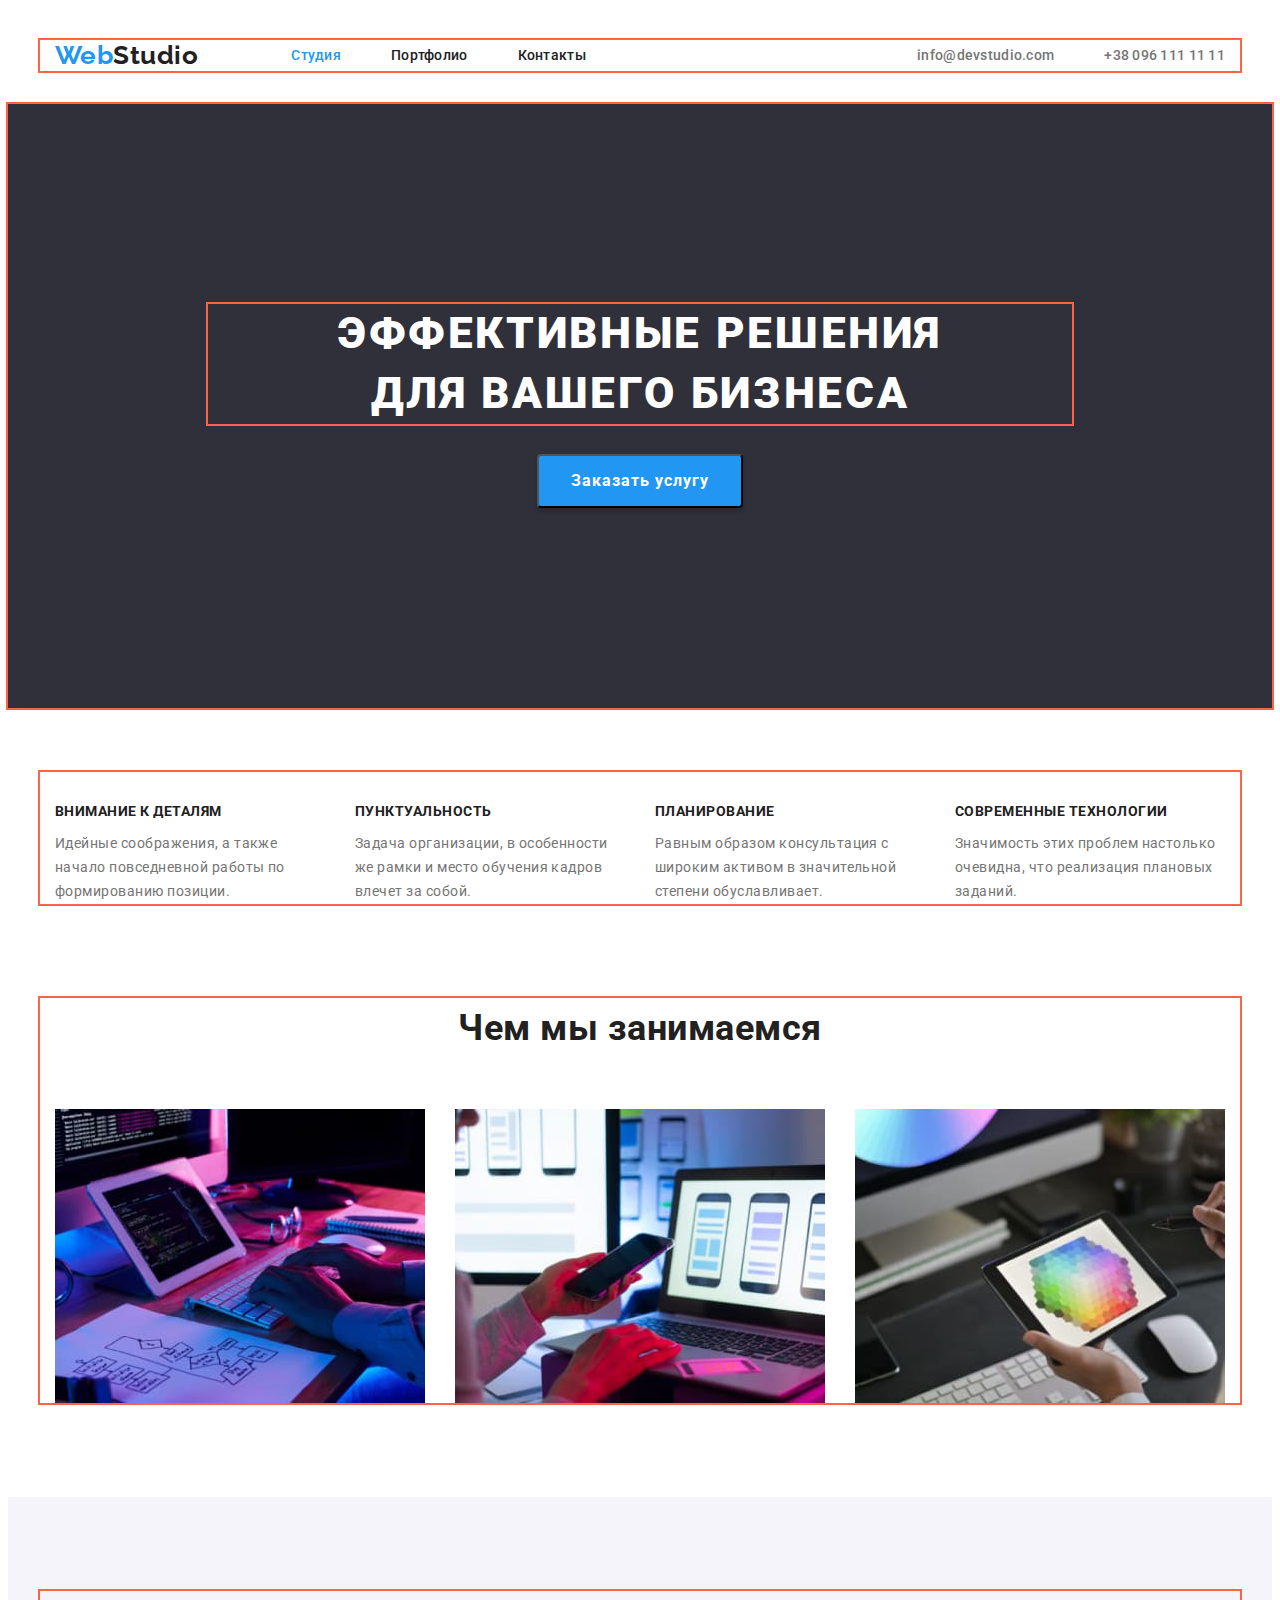
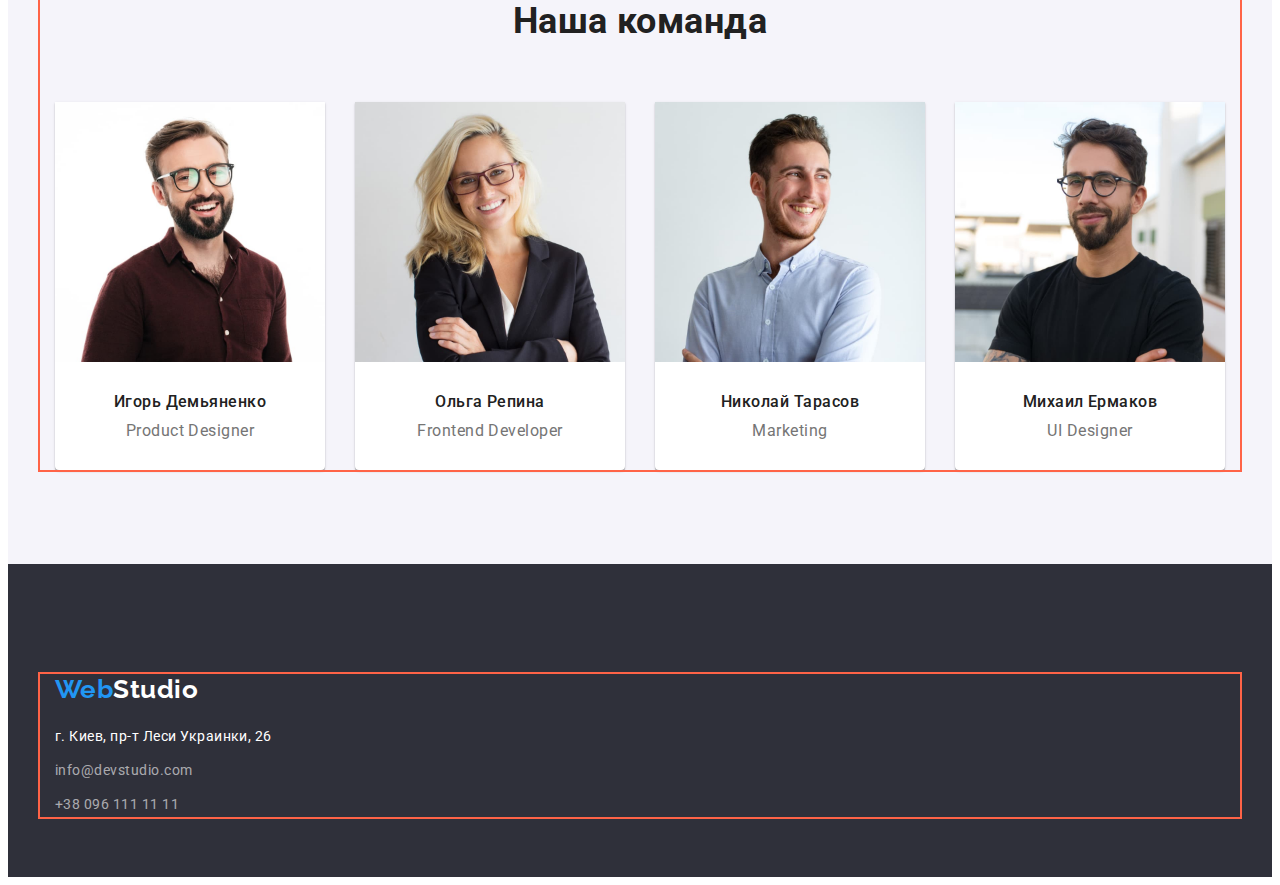
==== commit 64d3b08c: "Обновляет styles.css" ====
--- a/index.html
+++ b/index.html
@@ -21,7 +21,7 @@
     <link rel="stylesheet" href="./css/styles.css" />
   </head>
   <body>
-    <!--Шапка сайта-->
+    <!--ШАПКА САЙТА-->
     <header class="header-page">
       <div class="container">
         <nav class="header-nav">
@@ -33,20 +33,24 @@
             <li class="header-item">
               <a href="" class="header-link current">Студия</a>
             </li>
+
             <li class="header-item">
               <a href="./portfolio.html" class="header-link">Портфолио</a>
             </li>
+
             <li class="header-item">
               <a href="" class="header-link">Контакты</a>
             </li>
           </ul>
         </nav>
+
         <ul class="contacts-list list">
           <li class="contacts-item mail">
             <a href="mailto:info@devstudio.com" class="header-contacts"
               >info@devstudio.com</a
             >
           </li>
+
           <li class="contacts-item tel">
             <a href="tel.:+380961111111" class="header-contacts"
               >+38 096 111 11 11</a
@@ -56,7 +60,7 @@
       </div>
     </header>
 
-    <!--Уникальный контент страницы-->
+    <!--MAIN-КОНТЕНТ-->
     <main>
       <!--Герой-->
       <section class="hero">
@@ -67,33 +71,36 @@
         <button type="button" class="hero-btn pointer">Заказать услугу</button>
       </section>
 
-      <!--Преимущества (скрытое название)-->
+      <!--ПРЕИМУЩЕСТВА FEATURE-->
       <section class="feature section">
         <div class="container">
           <h2 hidden>Преимущества</h2>
           <ul class="feature-list list">
-            <li class="featur-item">
+            <li class="feature-item">
               <h3 class="feature-title">Внимание к деталям</h3>
               <p class="feature-text">
                 Идейные соображения, а также начало повседневной работы по
                 формированию позиции.
               </p>
             </li>
-            <li class="featur-item">
+
+            <li class="feature-item">
               <h3 class="feature-title">Пунктуальность</h3>
               <p class="feature-text">
                 Задача организации, в особенности же рамки и место обучения
                 кадров влечет за собой.
               </p>
             </li>
-            <li class="featur-item">
+
+            <li class="feature-item">
               <h3 class="feature-title">Планирование</h3>
               <p class="feature-text">
                 Равным образом консультация с широким активом в значительной
                 степени обуславливает.
               </p>
             </li>
-            <li class="featur-item">
+
+            <li class="feature-item">
               <h3 class="feature-title">Современные технологии</h3>
               <p class="feature-text">
                 Значимость этих проблем настолько очевидна, что реализация
@@ -104,7 +111,7 @@
         </div>
       </section>
 
-      <!--Чем мы занимаемся-->
+      <!--ЧЕМЫ МЫ ЗАНИМАЕМСЯ ABOUT-->
       <section class="about">
         <div class="container">
           <h2 class="about-title">Чем мы занимаемся</h2>
@@ -117,17 +124,17 @@
                 width="370"
               />
             </li>
+
             <li class="about-item">
               <img
-                class="about-img"
                 src="./images/laptop.jpg"
                 alt="На фото ноутбук и смартфон в руке"
                 width="370"
               />
             </li>
+
             <li class="about-item">
               <img
-                class="about-img"
                 src="./images/tablet.jpg"
                 alt="На фото планшет в руке"
                 width="370"
@@ -137,7 +144,7 @@
         </div>
       </section>
 
-      <!--Наша команда-->
+      <!--НАША КОМАНДА TEAM-->
       <section class="team section">
         <div class="container">
           <h2 class="team-title">Наша команда</h2>
@@ -153,6 +160,7 @@
                 <p lang="en" class="team-position">Product Designer</p>
               </div>
             </li>
+
             <li class="team-card">
               <img
                 src="./images/repina.jpg"
@@ -164,6 +172,7 @@
                 <p lang="en" class="team-position">Frontend Developer</p>
               </div>
             </li>
+
             <li class="team-card">
               <img
                 src="./images/tarasov.jpg"
@@ -175,6 +184,7 @@
                 <p lang="en" class="team-position">Marketing</p>
               </div>
             </li>
+
             <li class="team-card">
               <img
                 src="./images/ermakov.jpg"
@@ -191,7 +201,7 @@
       </section>
     </main>
 
-    <!--Подвал сайта-->
+    <!--ФУТЕР-->
     <footer class="footer">
       <div class="container">
         <a href="./index.html" class="logo"
@@ -204,6 +214,7 @@
                 >г. Киев, пр-т Леси Украинки, 26
               </a>
             </li>
+
             <li class="address-items">
               <a href="mailto:info@devstudio.com" class="footer-contacts"
                 >info@devstudio.com</a
--- a/css/styles.css
+++ b/css/styles.css
@@ -27,6 +27,12 @@
   letter-spacing: 0.03em;
 }
 
+img {
+  display: block;
+  max-width: 100%;
+  height: auto;
+}
+
 .list {
   padding: 0;
   margin: 0;
@@ -82,7 +88,7 @@
   color: var(--primary-white-color);
 }
 
-/* Header */
+/* ------------ HEADER ------------ */
 .header-link {
   color: var(--primary-text-color);
 
@@ -150,23 +156,7 @@
   margin-left: 50px;
 }
 
-/* .header-list > .header-item:not(:last-child) {
-  margin-right: 50px;
-} */
-
-/* .header-list.flex-start {
-  justify-content: flex-start;
-} */
-
-/* .header-list.center {
-  justify-content: center;
-} */
-
-/* .header-list.space-between {
-  justify-content: space-between;
-} */
-
-/* Hero */
+/* ------------ HERO ------------ */
 .hero {
   background-color: var(--footer-bg-color);
   outline: 2px solid tomato;
@@ -211,13 +201,17 @@
   color: var(--primary-white-color);
 }
 
-/* Feature */
+/* ------------ FEATURE ------------ */
 .feature-list {
   display: flex;
-}
-
-.feature-text {
-  margin-right: 30px;
+  margin-left: -30px;
+  margin-top: -30px;
+}
+
+.feature-item {
+  flex-basis: calc(100% / 4 - 30px);
+  margin-left: 30px;
+  margin-top: 30px;
 }
 
 .feature-text {
@@ -240,7 +234,7 @@
   text-transform: uppercase;
 }
 
-/* About and Team */
+/* ------------ ABOUT ------------*/
 .about {
   padding-bottom: 94px;
 }
@@ -263,11 +257,8 @@
   margin-left: 30px;
 }
 
-.about-img {
-  display: block;
-  max-width: 100%;
-  height: auto;
-}
+/* ------------ TEAM ------------*/
+
 .team {
   background-color: var(--team-button-bg-color);
 }
@@ -323,7 +314,7 @@
   text-align: center;
 }
 
-/* Footer */
+/* ------------ FOOTER ------------ */
 .footer {
   background-color: var(--footer-bg-color);
 
@@ -369,8 +360,9 @@
   margin-bottom: 10px;
 }
 
-/* ------Portfolio------ */
-/* Our Projects and Works */
+/* ------------ PORTFOLIO ------------ */
+
+/* ------------ PROJECTS & WORKS ------------ */
 .projects-page {
   background-color: var(--primary-white-color);
 }
@@ -381,27 +373,52 @@
   margin-bottom: 32px;
 }
 
+.projects-list {
+  display: flex;
+}
+
+.projects-btn {
+  color: var(--primary-text-color);
+  background-color: var(--team-button-bg-color);
+  border-radius: 4px;
+
+  padding: 6px 22px;
+  margin-right: 8px;
+
+  font-family: inherit;
+  font-weight: 500;
+  font-size: 16px;
+  line-height: 1.6;
+  text-align: center;
+}
+
+.projects-btn:not(:last-child) {
+  margin-right: 8px;
+}
+
+.projects-btn:hover,
+.projects-btn:focus {
+  background-color: var(--accent-color);
+  color: var(--primary-white-color);
+}
+
 .works-list {
   display: flex;
   flex-wrap: wrap;
-  justify-content: center;
-  align-items: center;
-  margin: -15px;
+  margin-left: -30px;
+  margin-top: -30px;
 }
 
 .works-item {
   width: calc(100% / 3 - 30px);
-  margin: 15px;
-}
+  margin-left: 30px;
+  margin-top: 30px;
+}
+
+/* width: calc((100% - 90px) / 3); */
 
 .works-link {
   text-decoration: none;
-}
-
-.works-img {
-  display: block;
-  max-width: 100%;
-  height: auto;
 }
 
 .works-text {
@@ -433,32 +450,3 @@
   font-size: 16px;
   line-height: 1.88;
 }
-
-.projects-list {
-  display: flex;
-}
-
-.projects-btn {
-  color: var(--primary-text-color);
-  background-color: var(--team-button-bg-color);
-  border-radius: 4px;
-
-  padding: 6px 22px;
-  margin-right: 8px;
-
-  font-family: inherit;
-  font-weight: 500;
-  font-size: 16px;
-  line-height: 1.6;
-  text-align: center;
-}
-
-.projects-btn:not(:last-child) {
-  margin-right: 8px;
-}
-
-.projects-btn:hover,
-.projects-btn:focus {
-  background-color: var(--accent-color);
-  color: var(--primary-white-color);
-}
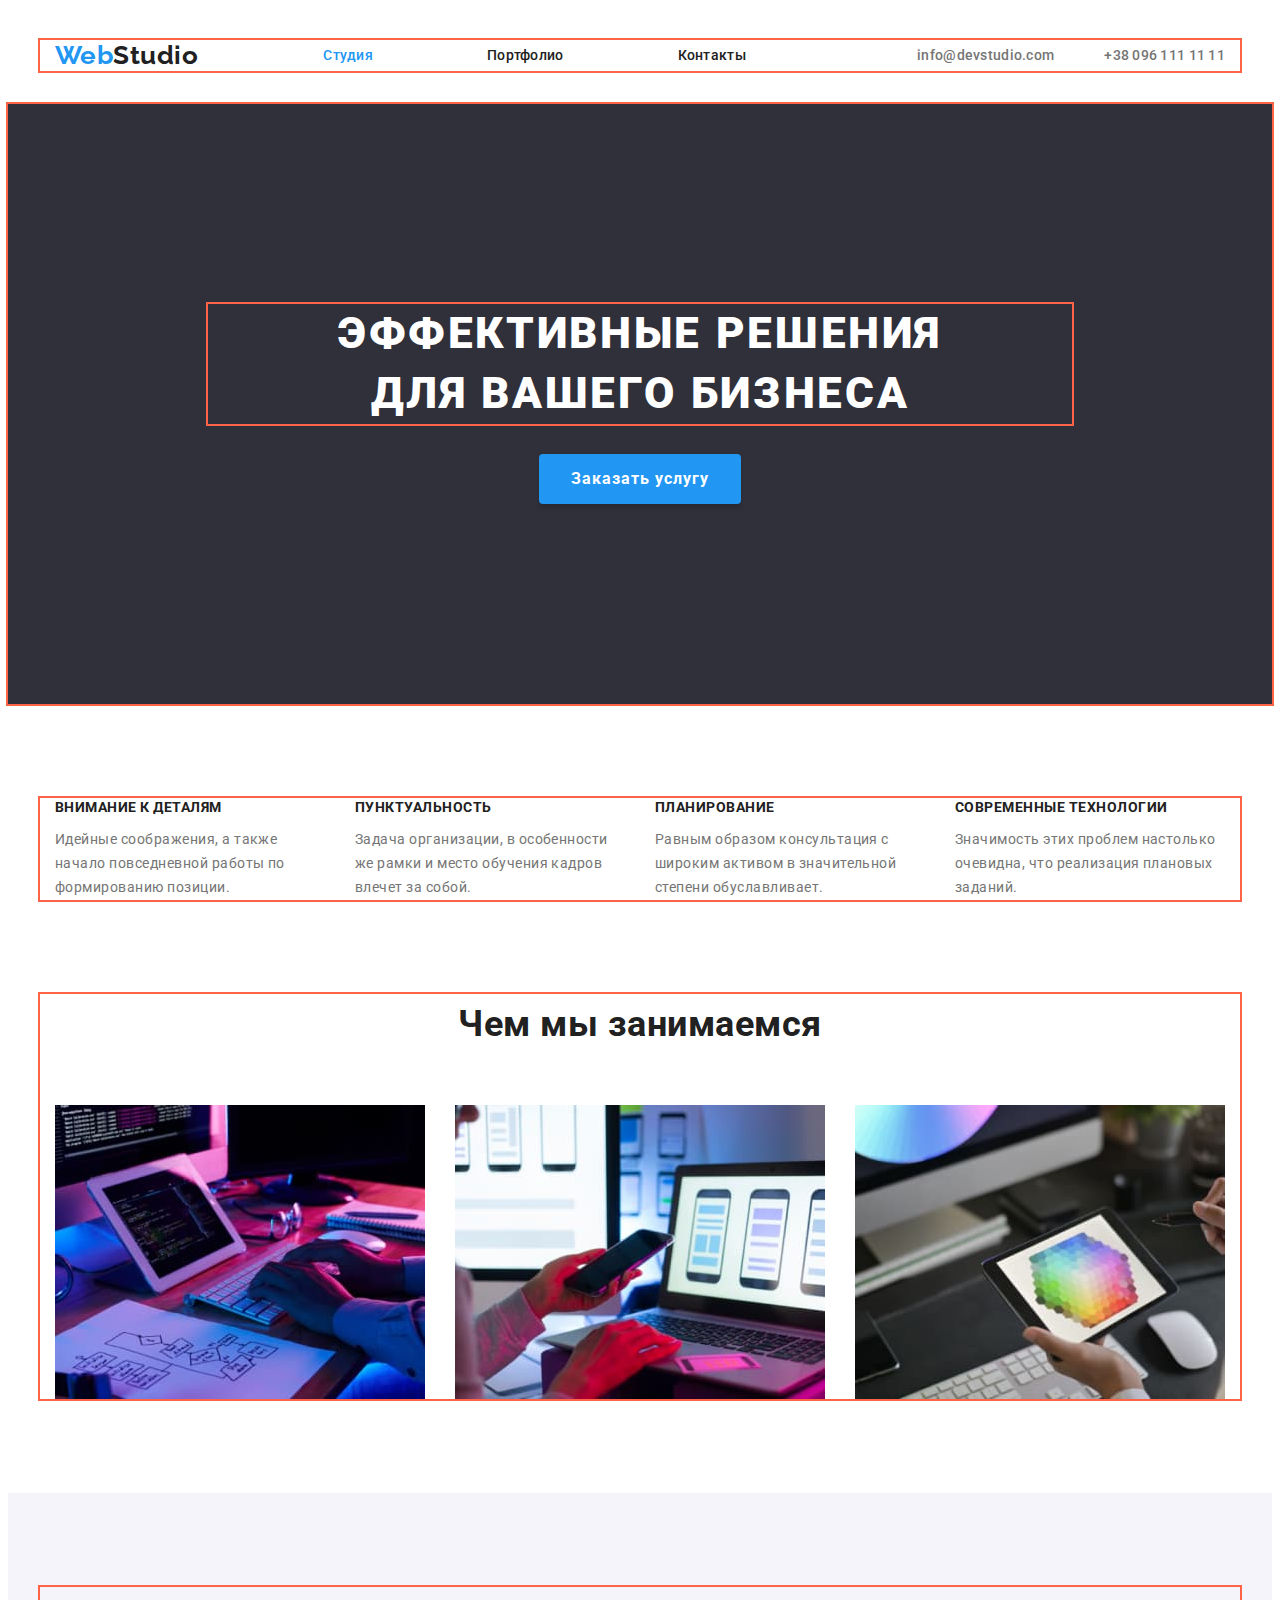
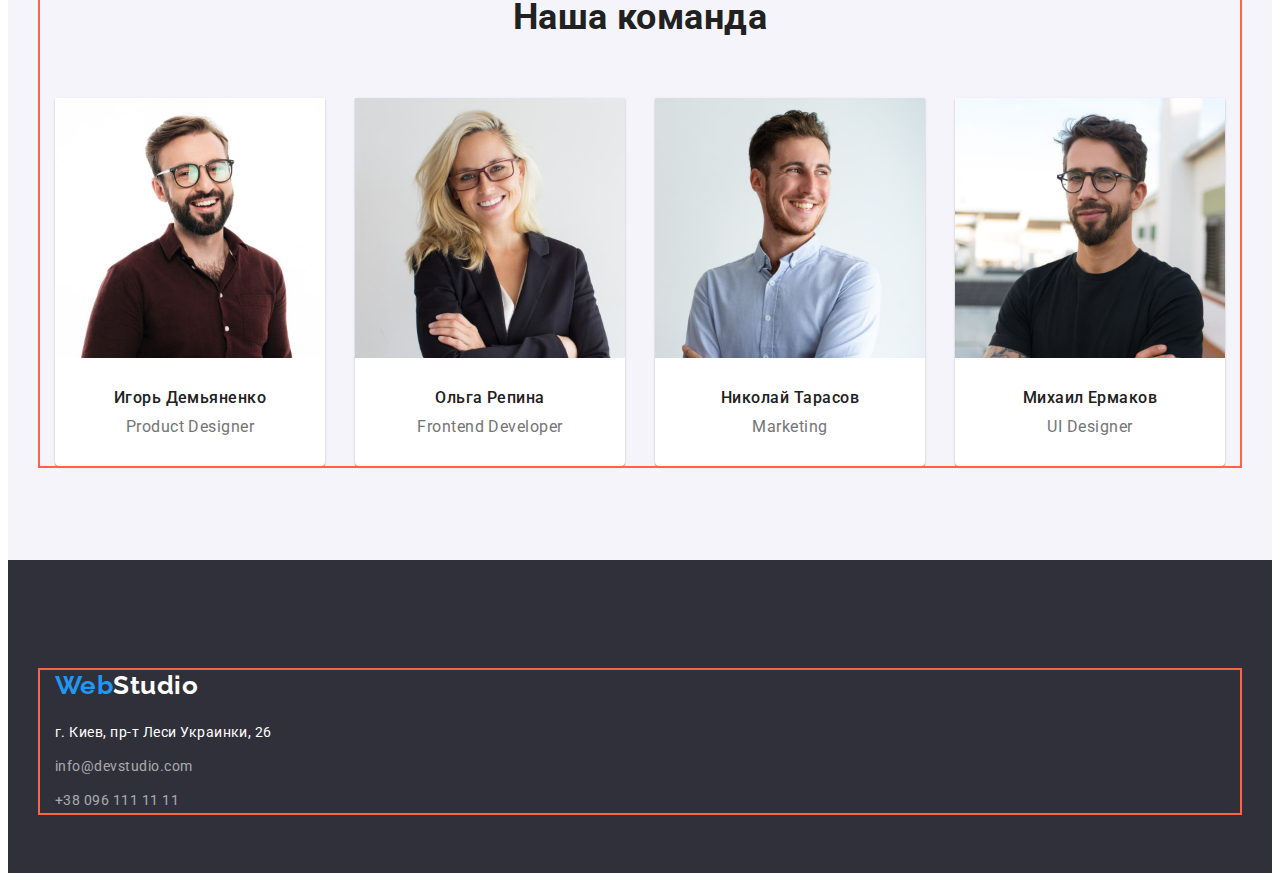
==== commit 7ee8cc23: "Обновляет styles.css" ====
--- a/index.html
+++ b/index.html
@@ -21,7 +21,7 @@
     <link rel="stylesheet" href="./css/styles.css" />
   </head>
   <body>
-    <!--ШАПКА САЙТА-->
+    <!--Шапка сайта-->
     <header class="header-page">
       <div class="container">
         <nav class="header-nav">
@@ -60,7 +60,7 @@
       </div>
     </header>
 
-    <!--MAIN-КОНТЕНТ-->
+    <!--Main-контент-->
     <main>
       <!--Герой-->
       <section class="hero">
@@ -71,10 +71,10 @@
         <button type="button" class="hero-btn pointer">Заказать услугу</button>
       </section>
 
-      <!--ПРЕИМУЩЕСТВА FEATURE-->
+      <!--Преимущества Feature-->
       <section class="feature section">
         <div class="container">
-          <h2 hidden>Преимущества</h2>
+          <h2 class="visually-hidden">Преимущества</h2>
           <ul class="feature-list list">
             <li class="feature-item">
               <h3 class="feature-title">Внимание к деталям</h3>
@@ -111,7 +111,7 @@
         </div>
       </section>
 
-      <!--ЧЕМЫ МЫ ЗАНИМАЕМСЯ ABOUT-->
+      <!--Чем мы занимаемся About-->
       <section class="about">
         <div class="container">
           <h2 class="about-title">Чем мы занимаемся</h2>
@@ -144,7 +144,7 @@
         </div>
       </section>
 
-      <!--НАША КОМАНДА TEAM-->
+      <!--Наша команда Team-->
       <section class="team section">
         <div class="container">
           <h2 class="team-title">Наша команда</h2>
@@ -201,7 +201,7 @@
       </section>
     </main>
 
-    <!--ФУТЕР-->
+    <!--Футер-->
     <footer class="footer">
       <div class="container">
         <a href="./index.html" class="logo"
--- a/css/styles.css
+++ b/css/styles.css
@@ -33,6 +33,19 @@
   height: auto;
 }
 
+.visually-hidden {
+  position: absolute;
+  width: 1px;
+  height: 1px;
+  margin: -1px;
+  border: 0;
+  padding: 0;
+  white-space: nowrap;
+  clip-path: inset(100%);
+  clip: rect(0 0 0 0);
+  overflow: hidden;
+}
+
 .list {
   padding: 0;
   margin: 0;
@@ -98,6 +111,7 @@
   line-height: 1.4;
   letter-spacing: 0.02em;
   text-decoration: none;
+  padding: 32px;
 }
 
 .header-link:hover,
@@ -161,7 +175,6 @@
   background-color: var(--footer-bg-color);
   outline: 2px solid tomato;
   padding: 200px;
-
   text-align: center;
 }
 
@@ -181,6 +194,7 @@
 .hero-btn {
   display: inline-block;
   padding: 10px 32px;
+  border: 0;
   border-radius: 4px;
   min-width: 200px;
 
@@ -205,13 +219,11 @@
 .feature-list {
   display: flex;
   margin-left: -30px;
-  margin-top: -30px;
 }
 
 .feature-item {
   flex-basis: calc(100% / 4 - 30px);
   margin-left: 30px;
-  margin-top: 30px;
 }
 
 .feature-text {
@@ -258,7 +270,6 @@
 }
 
 /* ------------ TEAM ------------*/
-
 .team {
   background-color: var(--team-button-bg-color);
 }
@@ -280,7 +291,8 @@
 }
 
 .team-card {
-  width: calc((100% - 90px) / 4);
+  flex-basis: calc((100% - 90px) / 4);
+  /* width: calc((100% - 90px) / 4); */
 
   background: #ffffff;
   box-shadow: 0px 1px 3px rgba(0, 0, 0, 0.12), 0px 1px 1px rgba(0, 0, 0, 0.14),
@@ -380,6 +392,7 @@
 .projects-btn {
   color: var(--primary-text-color);
   background-color: var(--team-button-bg-color);
+  border: 0rem;
   border-radius: 4px;
 
   padding: 6px 22px;
@@ -400,6 +413,10 @@
 .projects-btn:focus {
   background-color: var(--accent-color);
   color: var(--primary-white-color);
+
+  box-shadow: 0px 3px 1px rgba(0, 0, 0, 0.1), 0px 1px 2px rgba(0, 0, 0, 0.08),
+    0px 2px 2px rgba(0, 0, 0, 0.12);
+  border-radius: 4px;
 }
 
 .works-list {
@@ -410,12 +427,13 @@
 }
 
 .works-item {
-  width: calc(100% / 3 - 30px);
+  flex-basis: calc(100% / 3 - 30px);
   margin-left: 30px;
   margin-top: 30px;
 }
 
 /* width: calc((100% - 90px) / 3); */
+/* width: calc(100% / 3 - 30px */
 
 .works-link {
   text-decoration: none;
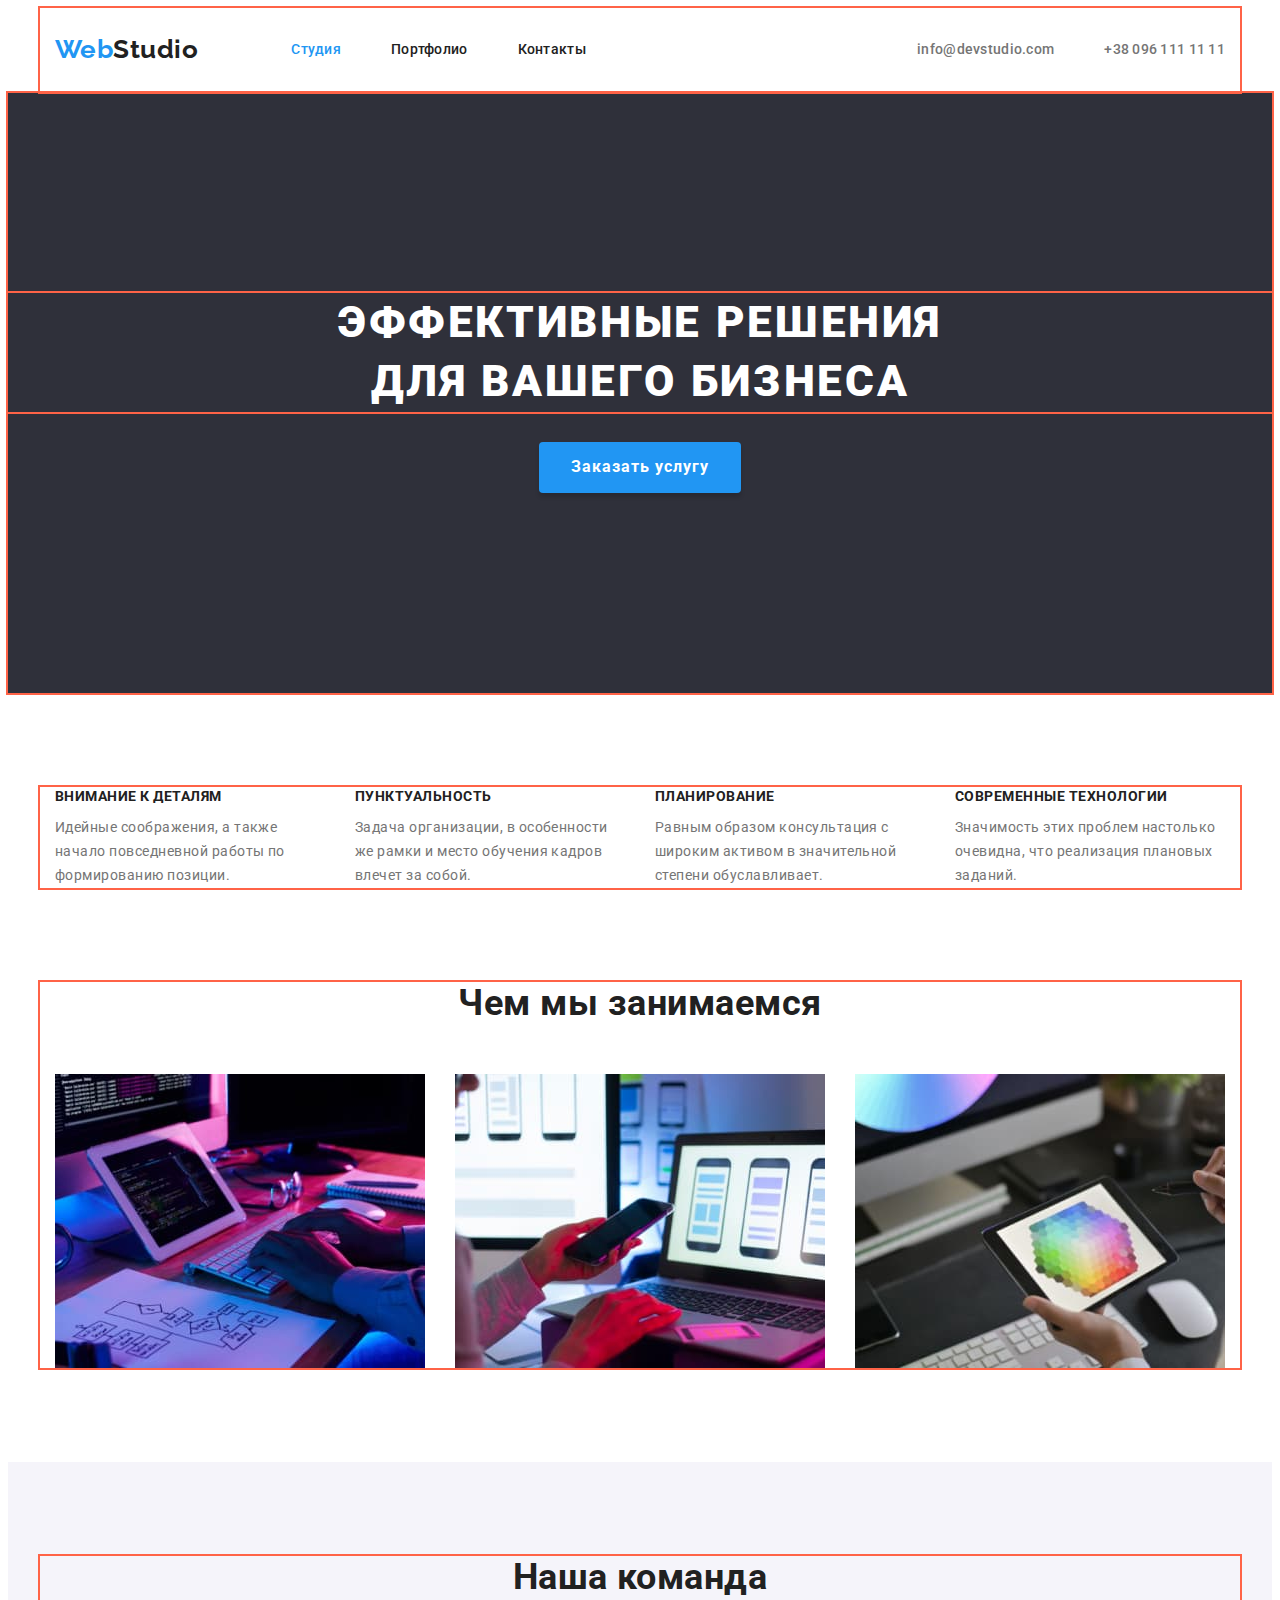
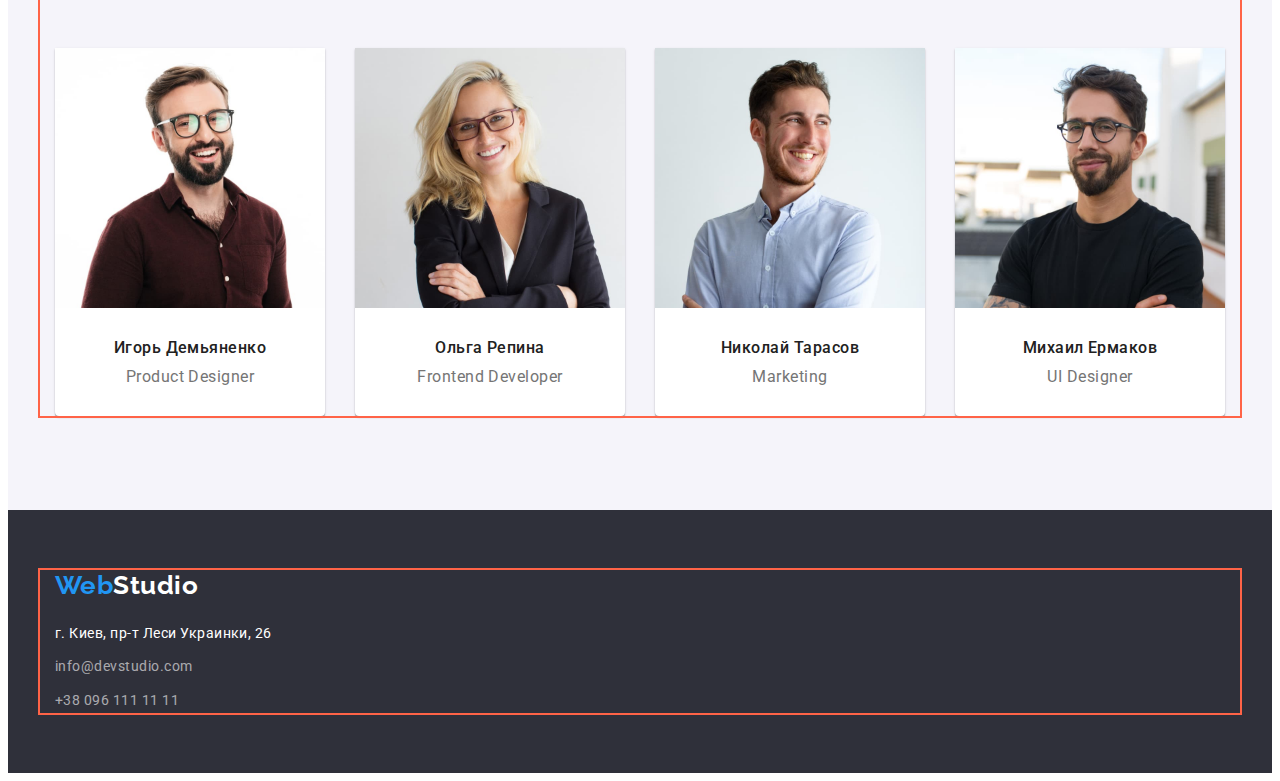
==== commit 38a6f276: "Summary (required)" ====
--- a/index.html
+++ b/index.html
@@ -23,7 +23,7 @@
   <body>
     <!--Шапка сайта-->
     <header class="header-page">
-      <div class="container">
+      <div class="container main-nav">
         <nav class="header-nav">
           <!--Навигация на другие страницы-->
           <a href="./index.html" class="logo"
--- a/css/styles.css
+++ b/css/styles.css
@@ -102,48 +102,20 @@
 }
 
 /* ------------ HEADER ------------ */
-.header-link {
-  color: var(--primary-text-color);
-
-  font-style: normal;
-  font-weight: 500;
-  font-size: 14px;
-  line-height: 1.4;
-  letter-spacing: 0.02em;
-  text-decoration: none;
-  padding: 32px;
-}
-
-.header-link:hover,
-.header-link:focus {
-  color: var(--accent-color);
-}
-
-.header-contacts {
-  color: var(--title-text-color);
-
-  font-weight: 500;
-  font-size: 14px;
-  line-height: 1.4;
-  letter-spacing: 0.02em;
-  text-decoration: none;
-}
-
-.header-contacts:hover,
-.header-contacts:focus {
-  color: var(--accent-color);
-}
-
 .header-page {
   border-bottom: 1px solid #ececec;
-  padding-top: 32px;
-  padding-bottom: 32px;
+  /* padding-top: 32px;
+  padding-bottom: 32px; */
 }
 
 .header-page .container {
   display: flex;
   align-items: center;
 }
+
+/* .main-nav {
+  display: flex;
+} */
 
 .header-nav {
   display: flex;
@@ -161,20 +133,68 @@
   margin-right: 50px;
 }
 
+/* .header-list .header-item + .header-item {
+  margin-left: 50px;
+} */
+
+.header-link {
+  display: block;
+  padding-top: 32px;
+  padding-bottom: 32px;
+
+  color: var(--primary-text-color);
+
+  font-style: normal;
+  font-weight: 500;
+  font-size: 14px;
+  line-height: 1.4;
+  letter-spacing: 0.02em;
+  text-decoration: none;
+}
+
+.header-link:hover,
+.header-link:focus {
+  color: var(--accent-color);
+}
+
+.header-contacts {
+  display: block;
+  padding-top: 32px;
+  padding-bottom: 32px;
+
+  color: var(--title-text-color);
+
+  font-weight: 500;
+  font-size: 14px;
+  line-height: 1.4;
+  letter-spacing: 0.02em;
+  text-decoration: none;
+}
+
+.header-contacts:hover,
+.header-contacts:focus {
+  color: var(--accent-color);
+}
+
 .contacts-list {
   display: flex;
   margin-left: auto;
 }
 
-.tel {
+.contacts-item:not(:last-child) {
+  margin-right: 50px;
+}
+
+/* .contacts-list .contacts-item + .contacts-item {
   margin-left: 50px;
-}
+} */
 
 /* ------------ HERO ------------ */
 .hero {
   background-color: var(--footer-bg-color);
   outline: 2px solid tomato;
-  padding: 200px;
+  padding-top: 200px;
+  padding-bottom: 200px;
   text-align: center;
 }
 
@@ -226,16 +246,6 @@
   margin-left: 30px;
 }
 
-.feature-text {
-  margin-top: 0;
-  margin-bottom: 0;
-
-  color: var(--title-text-color);
-
-  font-size: 14px;
-  line-height: 1.71;
-}
-
 .feature-title {
   margin-top: 0;
   margin-bottom: 10px;
@@ -244,6 +254,16 @@
   font-size: 14px;
   line-height: 1.4;
   text-transform: uppercase;
+}
+
+.feature-text {
+  margin-top: 0;
+  margin-bottom: 0;
+
+  color: var(--title-text-color);
+
+  font-size: 14px;
+  line-height: 1.71;
 }
 
 /* ------------ ABOUT ------------*/
@@ -257,7 +277,7 @@
 
   font-weight: 700;
   font-size: 36px;
-  line-height: 1.7;
+  line-height: 1.17;
   text-align: center;
 }
 
@@ -280,7 +300,7 @@
 
   font-weight: 700;
   font-size: 36px;
-  line-height: 1.7;
+  line-height: 1.17;
   text-align: center;
 }
 
@@ -330,7 +350,7 @@
 .footer {
   background-color: var(--footer-bg-color);
 
-  padding-top: 110px;
+  padding-top: 60px;
   padding-bottom: 60px;
 }
 
@@ -382,21 +402,16 @@
 .projects-list {
   display: flex;
   justify-content: center;
-  margin-bottom: 32px;
-}
-
-.projects-list {
-  display: flex;
+  margin-bottom: 50px;
 }
 
 .projects-btn {
+  border: 0rem;
+  border-radius: 4px;
+  padding: 6px 22px;
+
   color: var(--primary-text-color);
   background-color: var(--team-button-bg-color);
-  border: 0rem;
-  border-radius: 4px;
-
-  padding: 6px 22px;
-  margin-right: 8px;
 
   font-family: inherit;
   font-weight: 500;
@@ -405,9 +420,13 @@
   text-align: center;
 }
 
-.projects-btn:not(:last-child) {
+.projects-item:not(:last-child) {
   margin-right: 8px;
 }
+
+/* .projects-list .projects-item + .projects-item {
+  margin-left: 8px;
+} */
 
 .projects-btn:hover,
 .projects-btn:focus {
